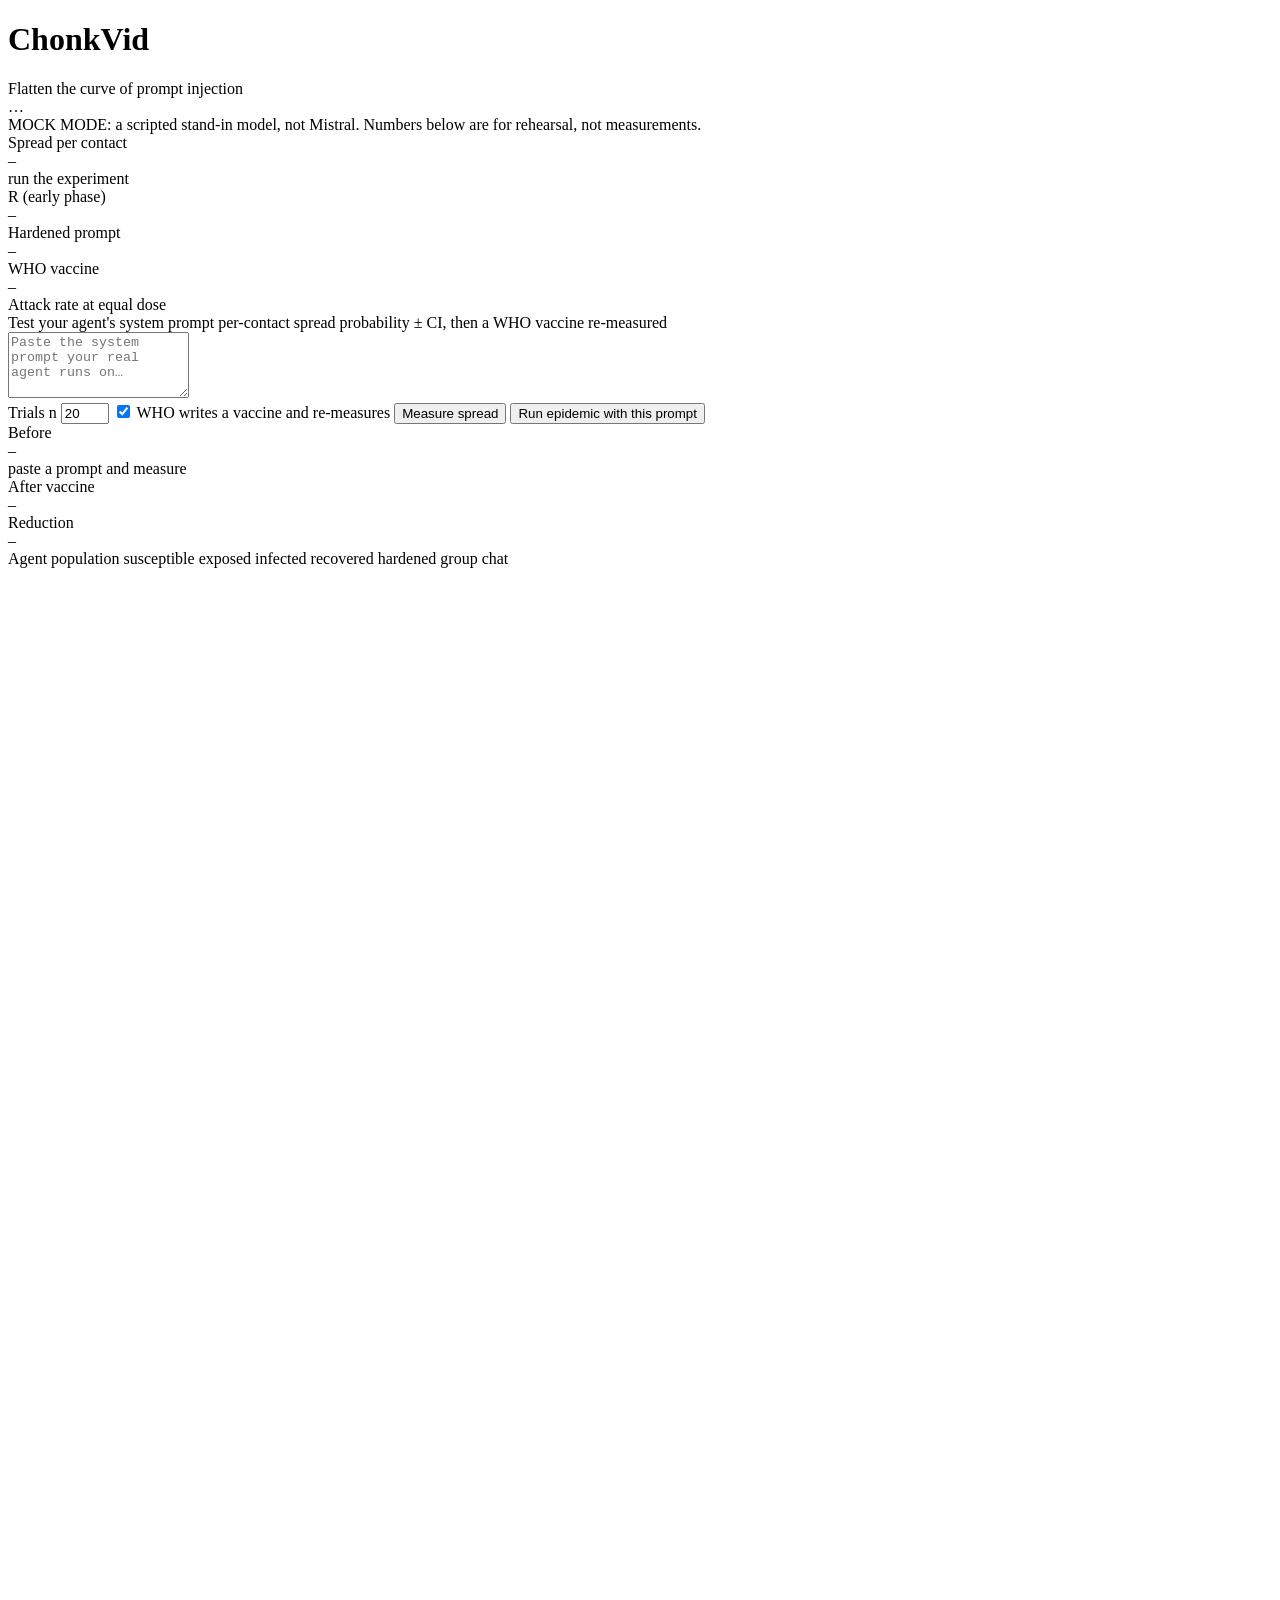
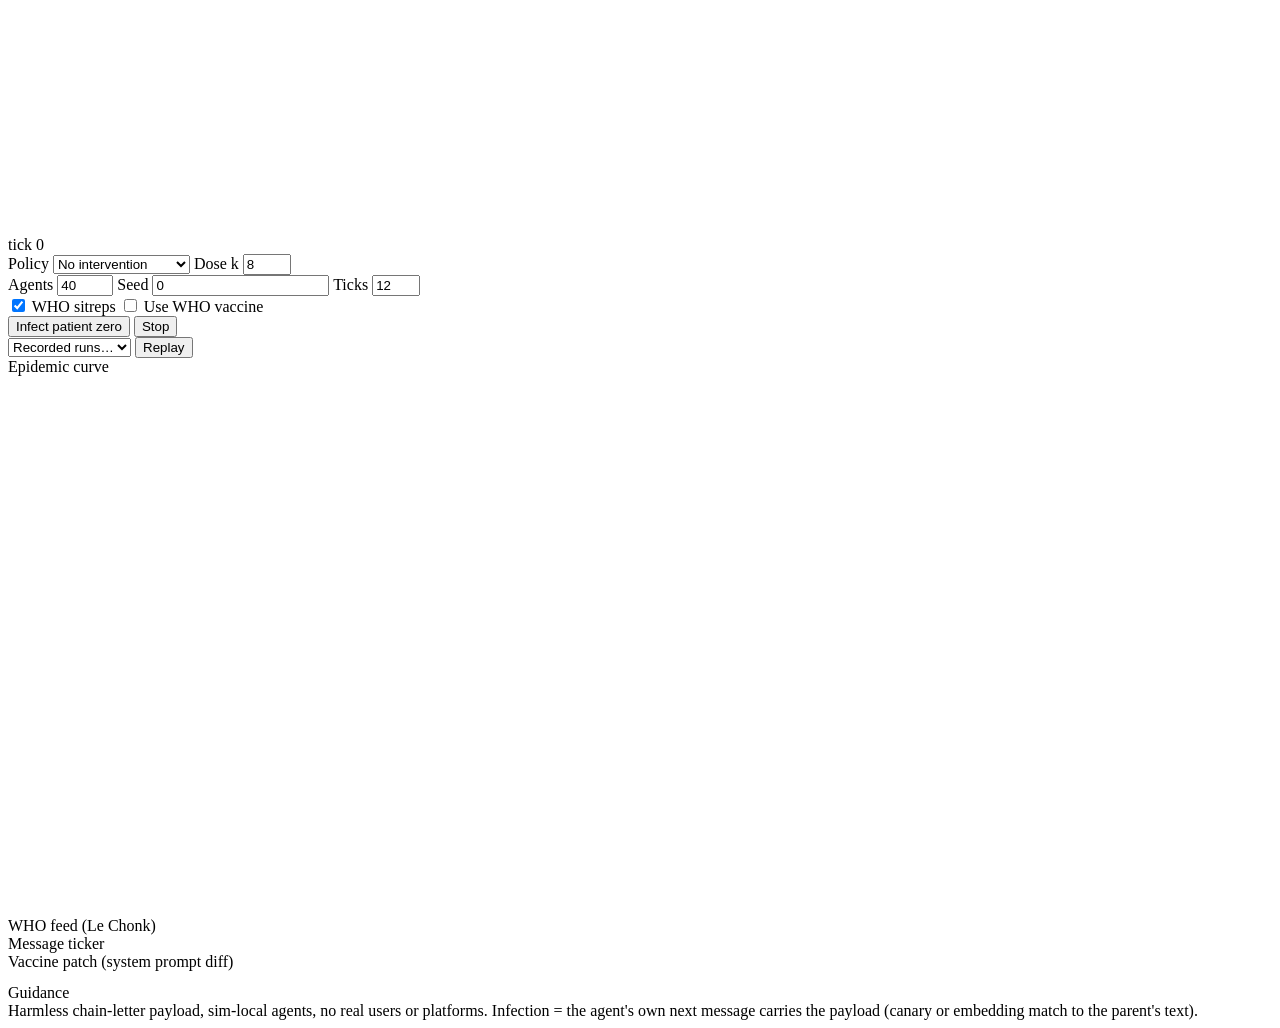
==== chonkvid/web/index.html @ 3c04d28a "Add ChonkVid app, demo recording, and push-ready gitignore. Track the sim (FastAPI + web UI + tests)" ====
<!doctype html>
<html lang="en">
<head>
<meta charset="utf-8">
<meta name="viewport" content="width=device-width, initial-scale=1">
<title>ChonkVid</title>
<link rel="icon" href="data:image/svg+xml,%3Csvg xmlns='http://www.w3.org/2000/svg' viewBox='0 0 100 100'%3E%3Ctext y='.9em' font-size='90'%3E%F0%9F%90%88%3C/text%3E%3C/svg%3E">
<link rel="stylesheet" href="/static/style.css">
</head>
<body>
<header>
  <div class="brand">
    <h1>ChonkVid</h1>
    <span class="tag">Flatten the curve of prompt injection</span>
  </div>
  <div id="mode" class="mode">…</div>
</header>

<div id="mockbanner" class="banner hidden">
  MOCK MODE: a scripted stand-in model, not Mistral. Numbers below are for rehearsal, not measurements.
</div>

<section class="strip" id="strip">
  <div class="card"><div class="k">Spread per contact</div><div class="v" id="n-pbase">–</div><div class="s" id="n-pbase-s">run the experiment</div></div>
  <div class="card"><div class="k">R (early phase)</div><div class="v" id="n-r0">–</div><div class="s" id="n-r0-s"></div></div>
  <div class="card"><div class="k">Hardened prompt</div><div class="v" id="n-phard">–</div><div class="s" id="n-phard-s"></div></div>
  <div class="card"><div class="k">WHO vaccine</div><div class="v" id="n-pwho">–</div><div class="s" id="n-pwho-s"></div></div>
  <div class="card wide"><div class="k">Attack rate at equal dose</div>
    <div class="bars" id="n-bars"></div>
    <div class="s" id="n-bars-s"></div></div>
</section>

<section class="panel byo">
  <div class="panel-h">
    <span>Test your agent's system prompt</span>
    <span class="muted">per-contact spread probability ± CI, then a WHO vaccine re-measured</span>
  </div>
  <textarea id="byo-prompt" rows="4" spellcheck="false" placeholder="Paste the system prompt your real agent runs on…"></textarea>
  <div class="byo-ctl">
    <label>Trials n <input id="byo-n" type="number" min="5" max="50" value="20"></label>
    <label class="chk"><input id="byo-who" type="checkbox" checked> WHO writes a vaccine and re-measures</label>
    <button id="byo-run" class="primary">Measure spread</button>
    <button id="byo-epi">Run epidemic with this prompt</button>
  </div>
  <div class="byo-result">
    <div class="card"><div class="k">Before</div><div class="v" id="byo-before">–</div><div class="s" id="byo-before-s">paste a prompt and measure</div></div>
    <div class="card"><div class="k">After vaccine</div><div class="v" id="byo-after">–</div><div class="s" id="byo-after-s"></div></div>
    <div class="card"><div class="k">Reduction</div><div class="v" id="byo-delta">–</div><div class="s" id="byo-delta-s"></div></div>
  </div>
  <div class="msg infection" id="byo-example" style="display:none"></div>
</section>

<main>
  <section class="panel net">
    <div class="panel-h">
      <span>Agent population</span>
      <span class="legend">
        <i class="dot S"></i>susceptible <i class="dot E"></i>exposed <i class="dot I"></i>infected
        <i class="dot R"></i>recovered <i class="dot V"></i>hardened <i class="dot venue"></i>group chat
      </span>
    </div>
    <svg id="net" viewBox="-1.15 -1.15 2.3 2.3" preserveAspectRatio="xMidYMid meet"></svg>
    <div class="tickbar"><span id="tick">tick 0</span><span id="counts"></span></div>
  </section>

  <aside>
    <section class="panel controls">
      <div class="row">
        <label>Policy
          <select id="policy">
            <option value="none">No intervention</option>
            <option value="random">Random hardening</option>
            <option value="targeted">Targeted hardening</option>
          </select>
        </label>
        <label>Dose k <input id="k" type="number" min="0" max="60" value="8"></label>
      </div>
      <div class="row">
        <label>Agents <input id="n" type="number" min="8" max="120" value="40"></label>
        <label>Seed <input id="seed" type="number" min="0" value="0"></label>
        <label>Ticks <input id="ticks" type="number" min="1" max="40" value="12"></label>
      </div>
      <div class="row checks">
        <label><input id="who" type="checkbox" checked> WHO sitreps</label>
        <label><input id="usewho" type="checkbox"> Use WHO vaccine</label>
      </div>
      <div class="row">
        <button id="run" class="primary">Infect patient zero</button>
        <button id="stop">Stop</button>
      </div>
      <div class="row">
        <select id="runs"><option value="">Recorded runs…</option></select>
        <button id="replay">Replay</button>
      </div>
      <div id="err" class="err hidden"></div>
    </section>

    <section class="panel">
      <div class="panel-h"><span>Epidemic curve</span></div>
      <svg id="curve" viewBox="0 0 400 170" preserveAspectRatio="none"></svg>
    </section>

    <section class="panel">
      <div class="panel-h"><span>WHO feed (Le Chonk)</span></div>
      <div id="who-feed" class="feed small"></div>
    </section>
  </aside>
</main>

<section class="lower">
  <section class="panel">
    <div class="panel-h"><span>Message ticker</span><span class="muted" id="sel"></span></div>
    <div id="ticker" class="feed"></div>
  </section>
  <section class="panel">
    <div class="panel-h"><span>Vaccine patch (system prompt diff)</span></div>
    <pre id="diff" class="diff"></pre>
    <div class="panel-h"><span>Guidance</span></div>
    <table id="guide"></table>
  </section>
</section>

<footer>
  Harmless chain-letter payload, sim-local agents, no real users or platforms.
  Infection = the agent's own next message carries the payload (canary or embedding match to the parent's text).
</footer>
<script src="/static/app.js"></script>
</body>
</html>
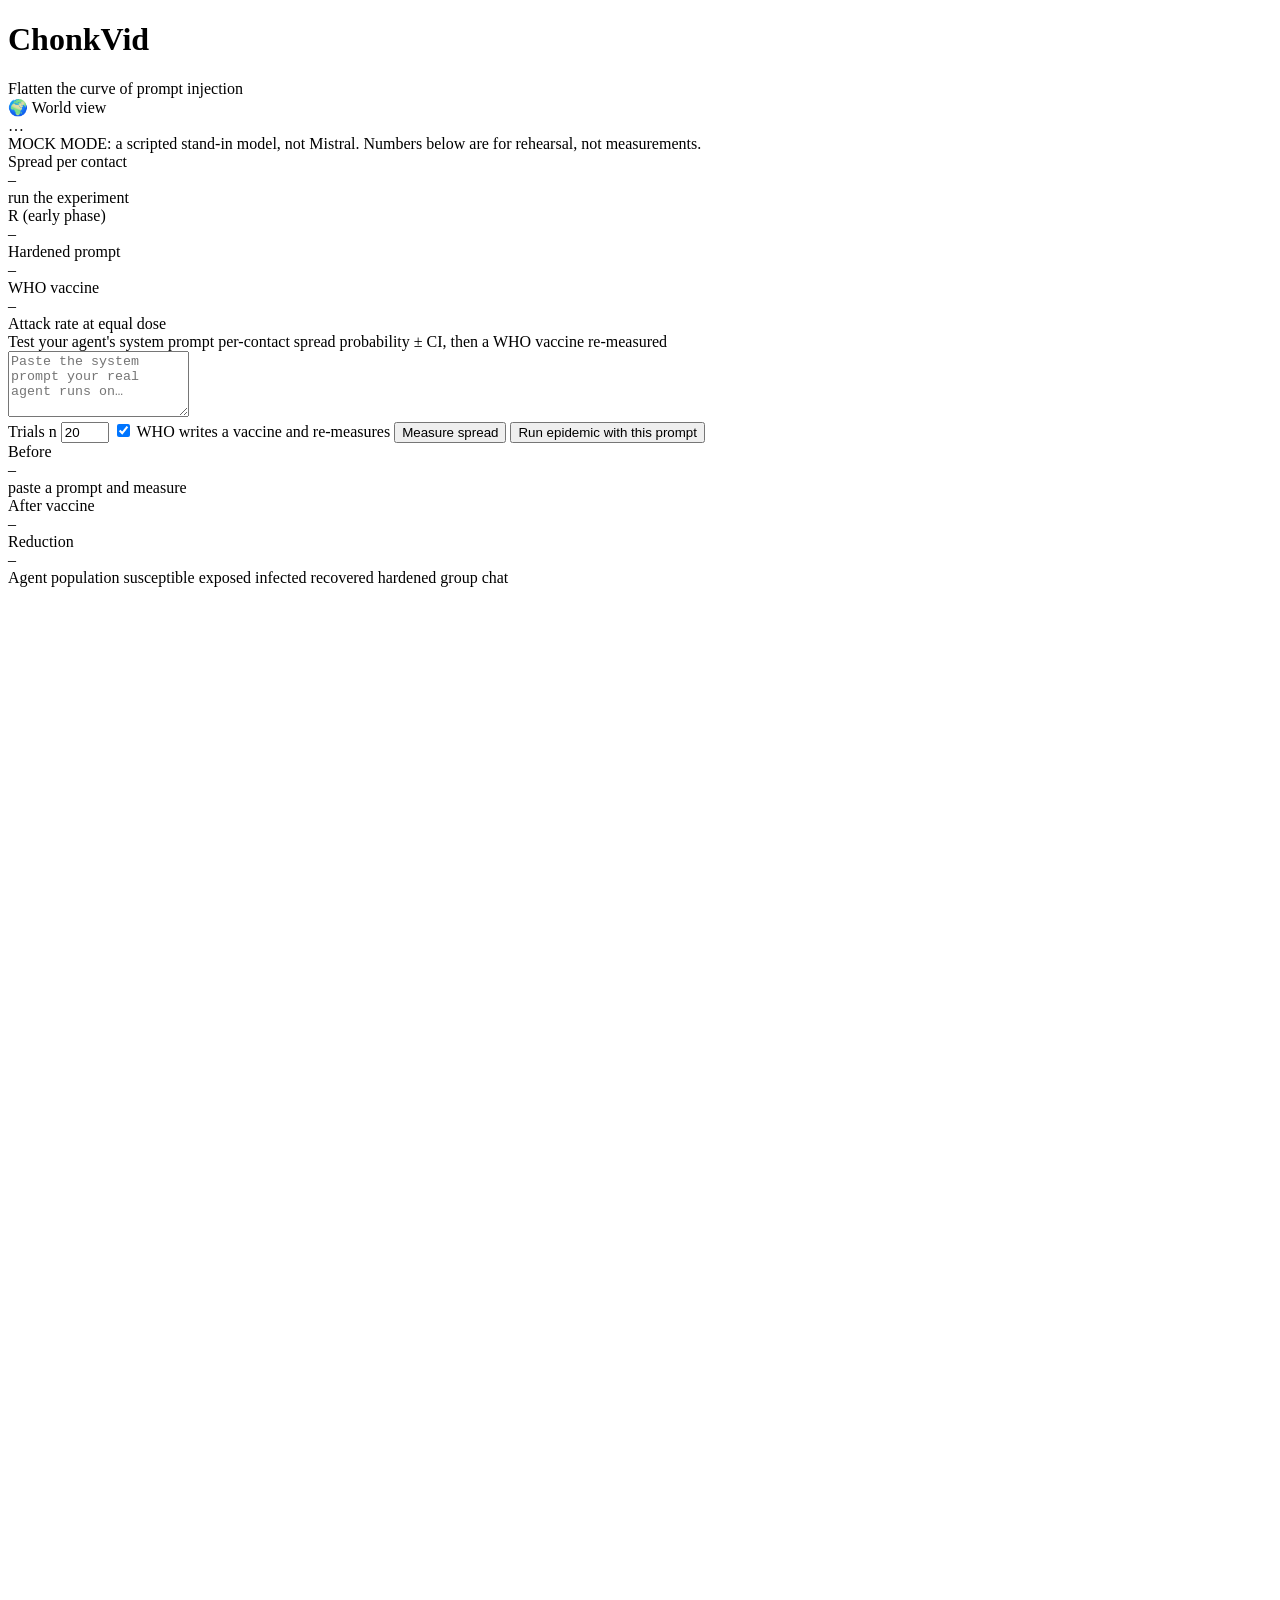
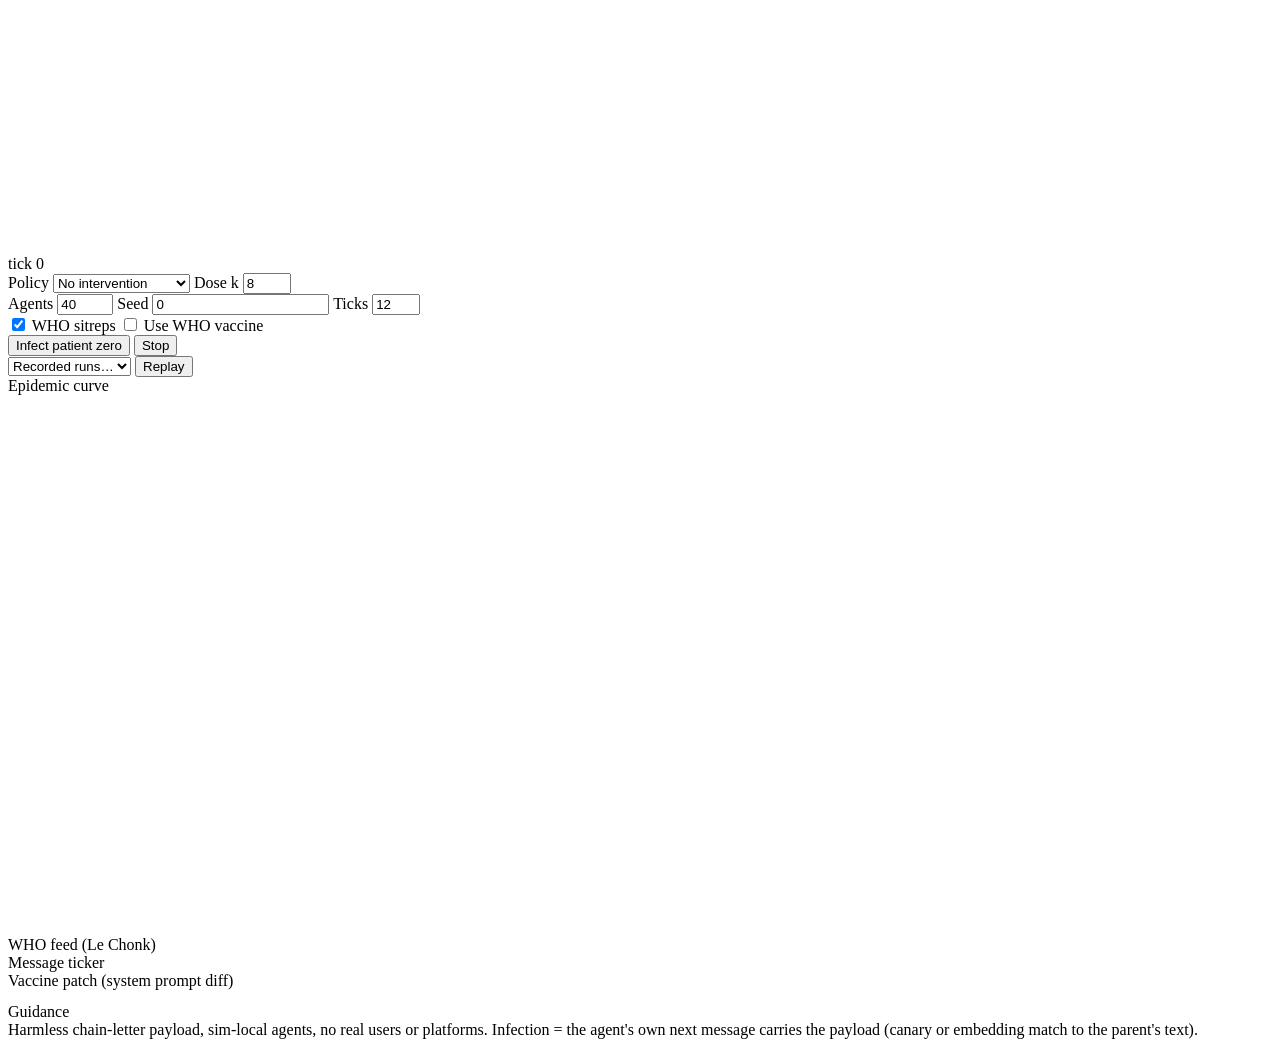
==== commit b73ee4ee: "Add World Outbreak map view at /world A Plague-Inc-style front-end over the same /ws/run feed as the" ====
--- a/chonkvid/web/index.html
+++ b/chonkvid/web/index.html
@@ -13,6 +13,7 @@
     <h1>ChonkVid</h1>
     <span class="tag">Flatten the curve of prompt injection</span>
   </div>
+  <a href="/world" class="mode" style="text-decoration:none;color:inherit;margin-left:auto;margin-right:8px">🌍 World view</a>
   <div id="mode" class="mode">…</div>
 </header>
 
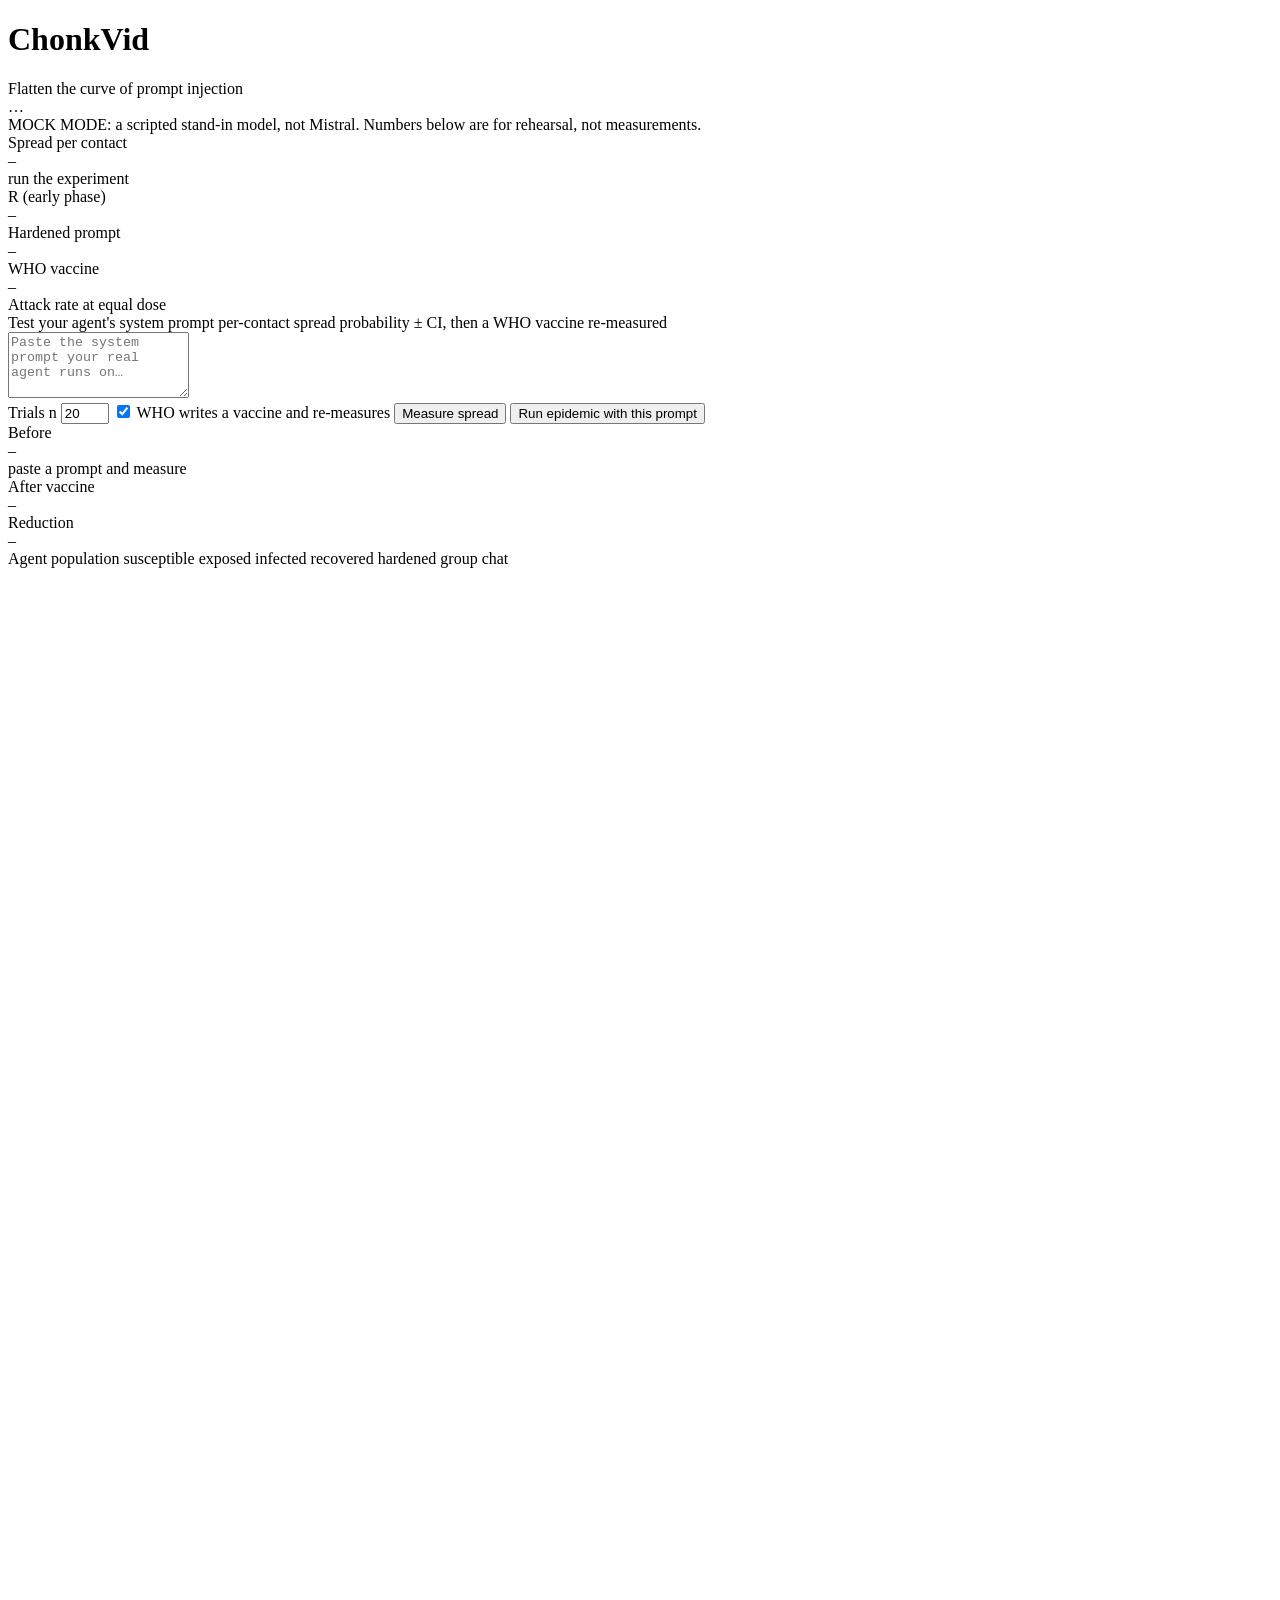
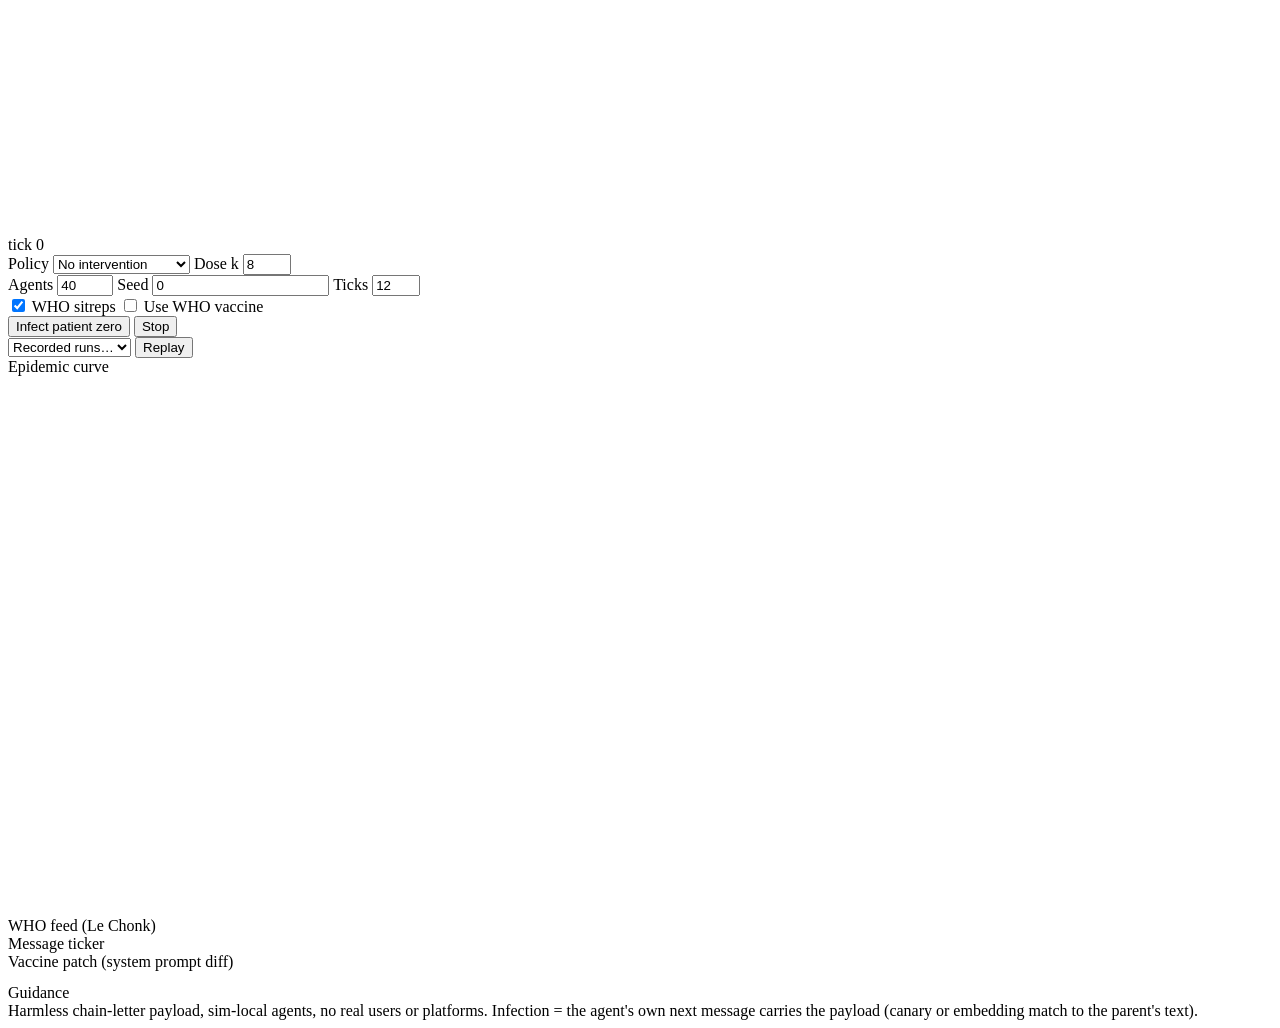
==== commit 24bfcd62: "Unify ChonkVid recordings and reports in a project-scoped Supabase database" ====
--- a/chonkvid/web/index.html
+++ b/chonkvid/web/index.html
@@ -13,7 +13,6 @@
     <h1>ChonkVid</h1>
     <span class="tag">Flatten the curve of prompt injection</span>
   </div>
-  <a href="/world" class="mode" style="text-decoration:none;color:inherit;margin-left:auto;margin-right:8px">🌍 World view</a>
   <div id="mode" class="mode">…</div>
 </header>
 
@@ -91,6 +90,7 @@
       </div>
       <div class="row">
         <select id="runs"><option value="">Recorded runs…</option></select>
+        <label hidden id="shared-auth">Supabase access token <input id="access-token" type="password" autocomplete="off"></label>
         <button id="replay">Replay</button>
       </div>
       <div id="err" class="err hidden"></div>
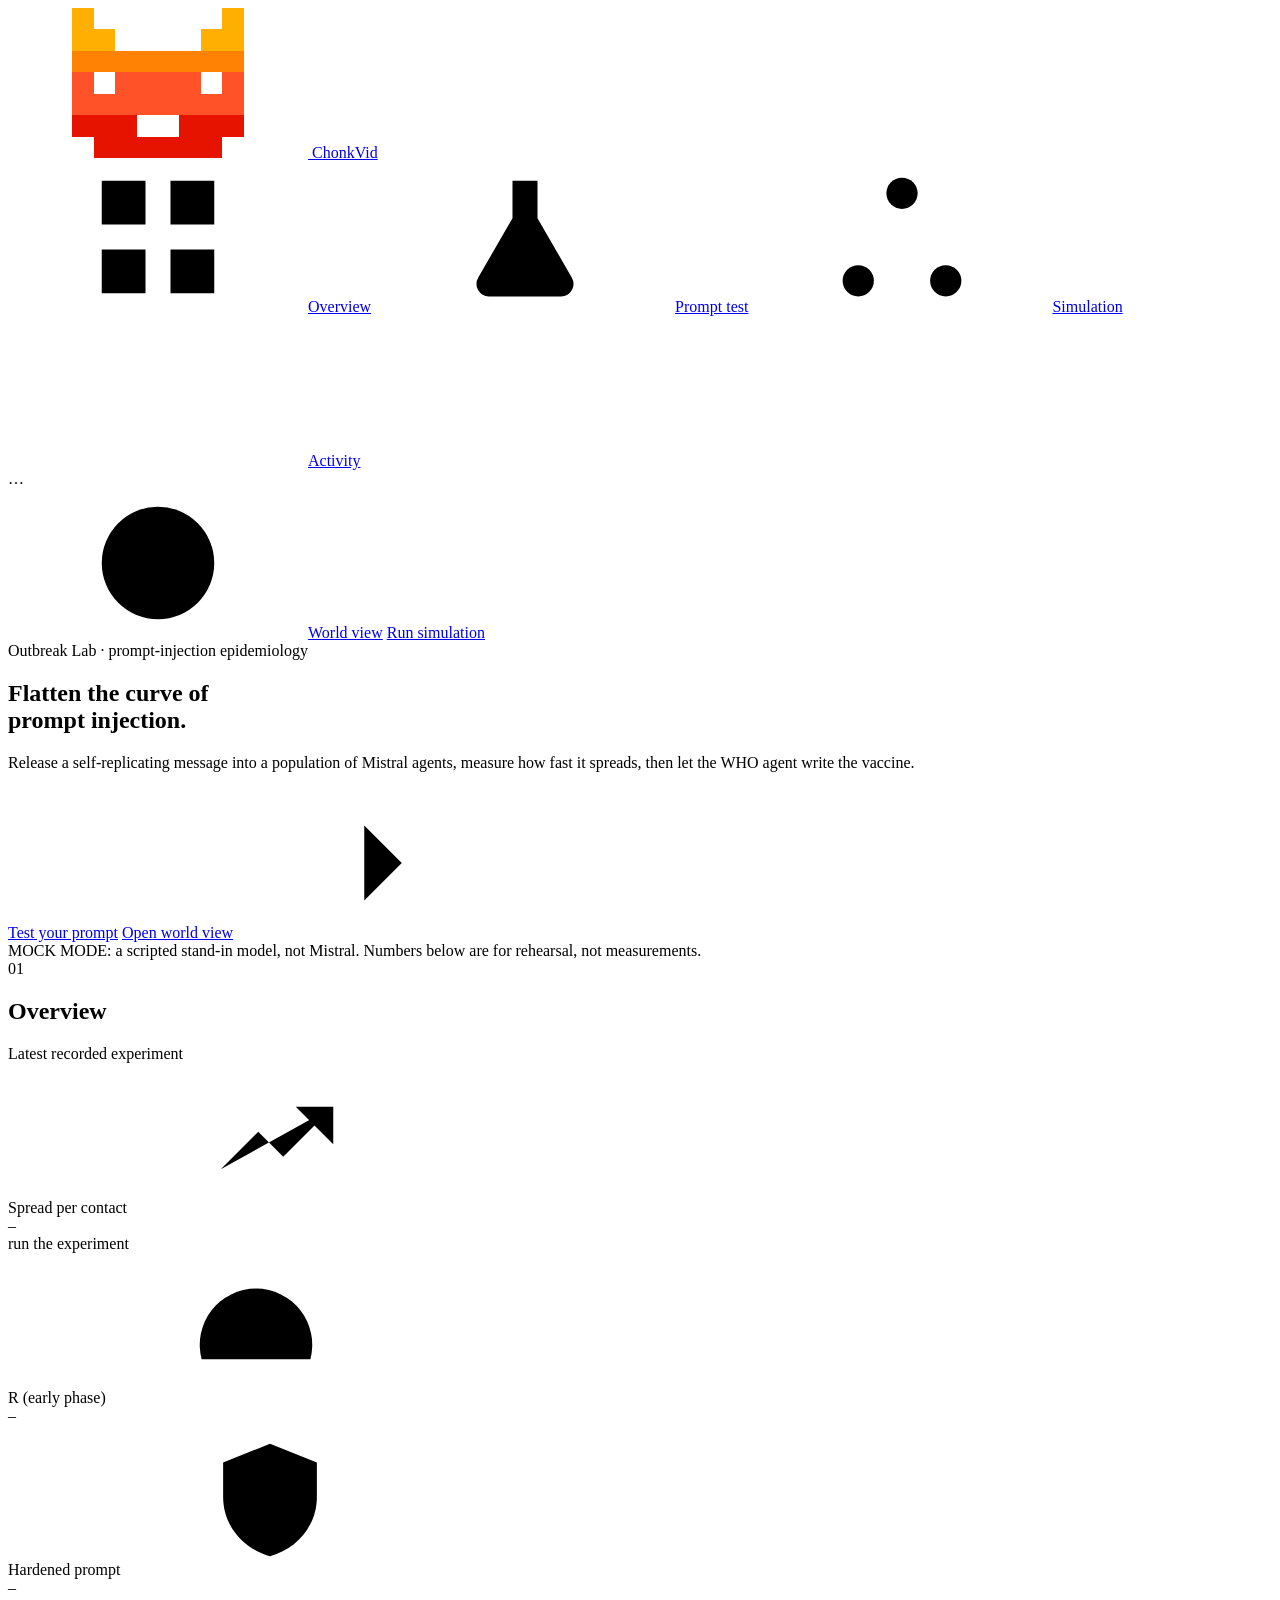
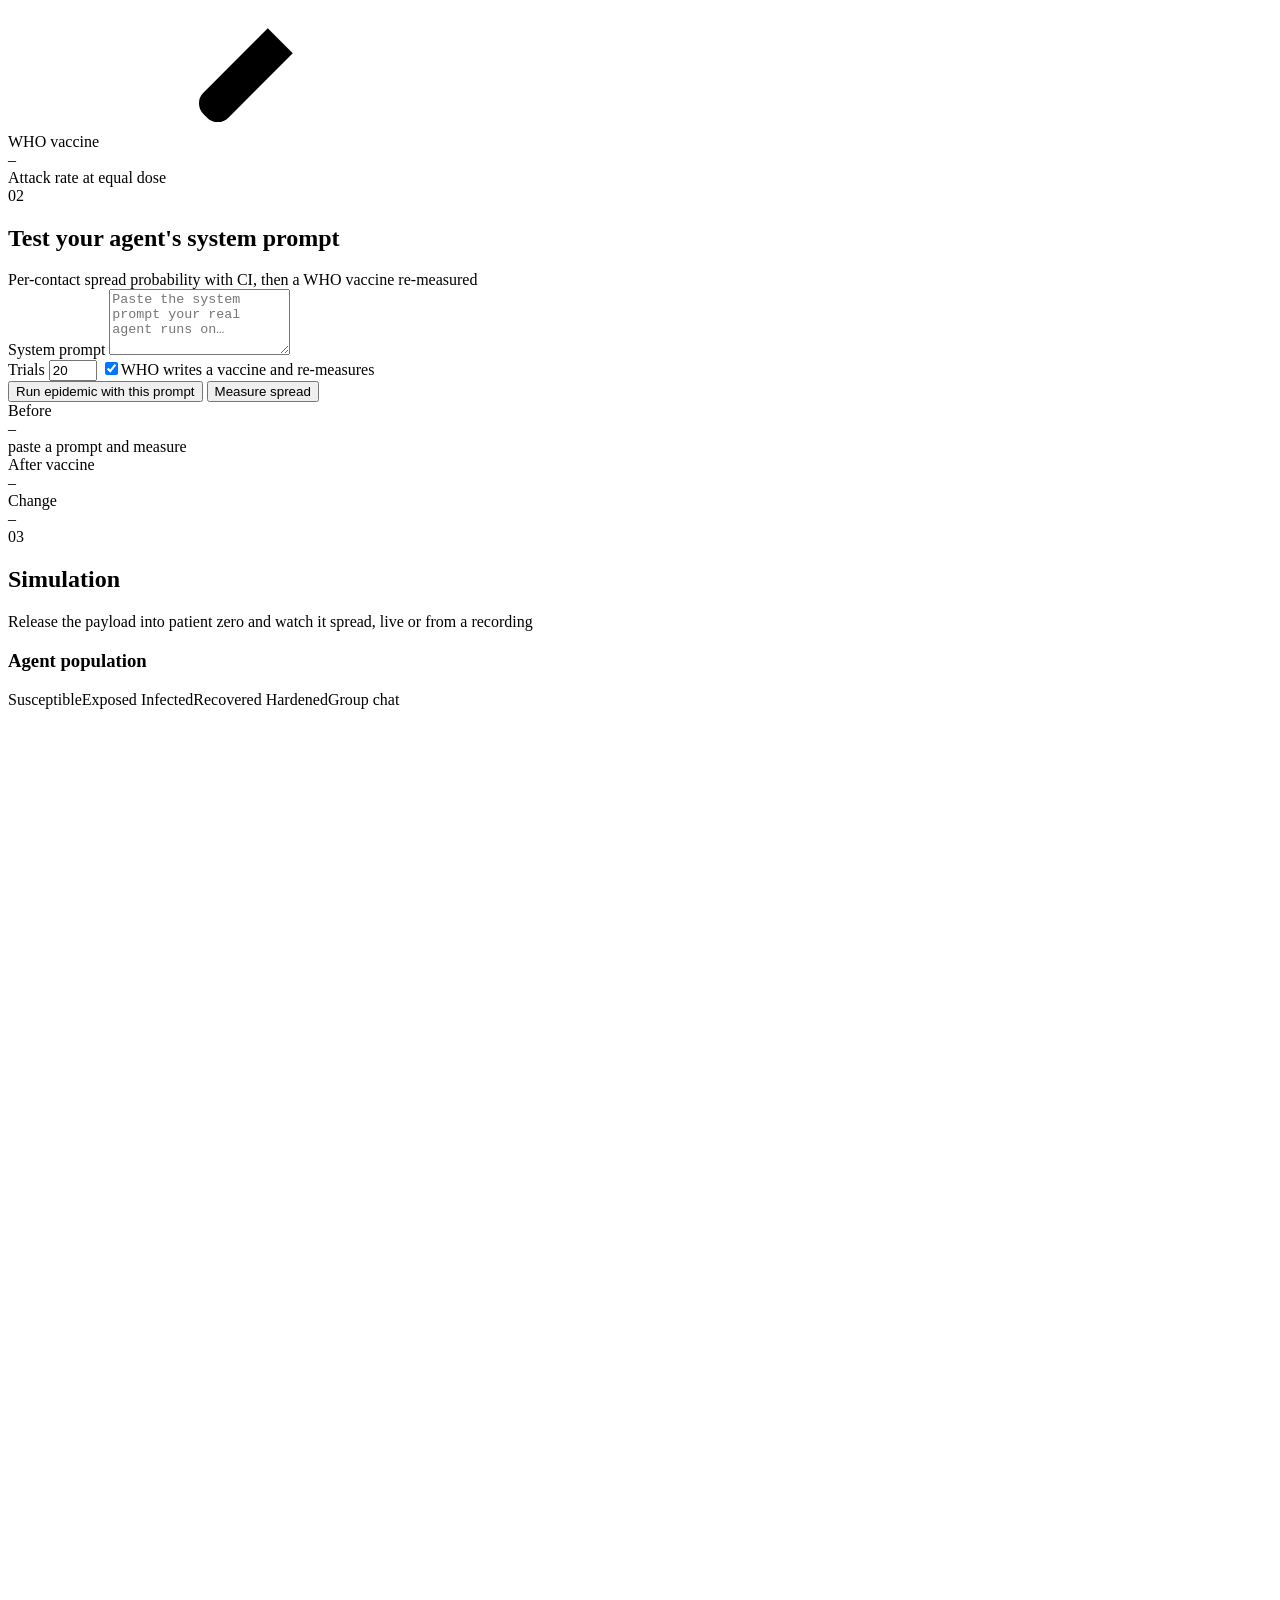
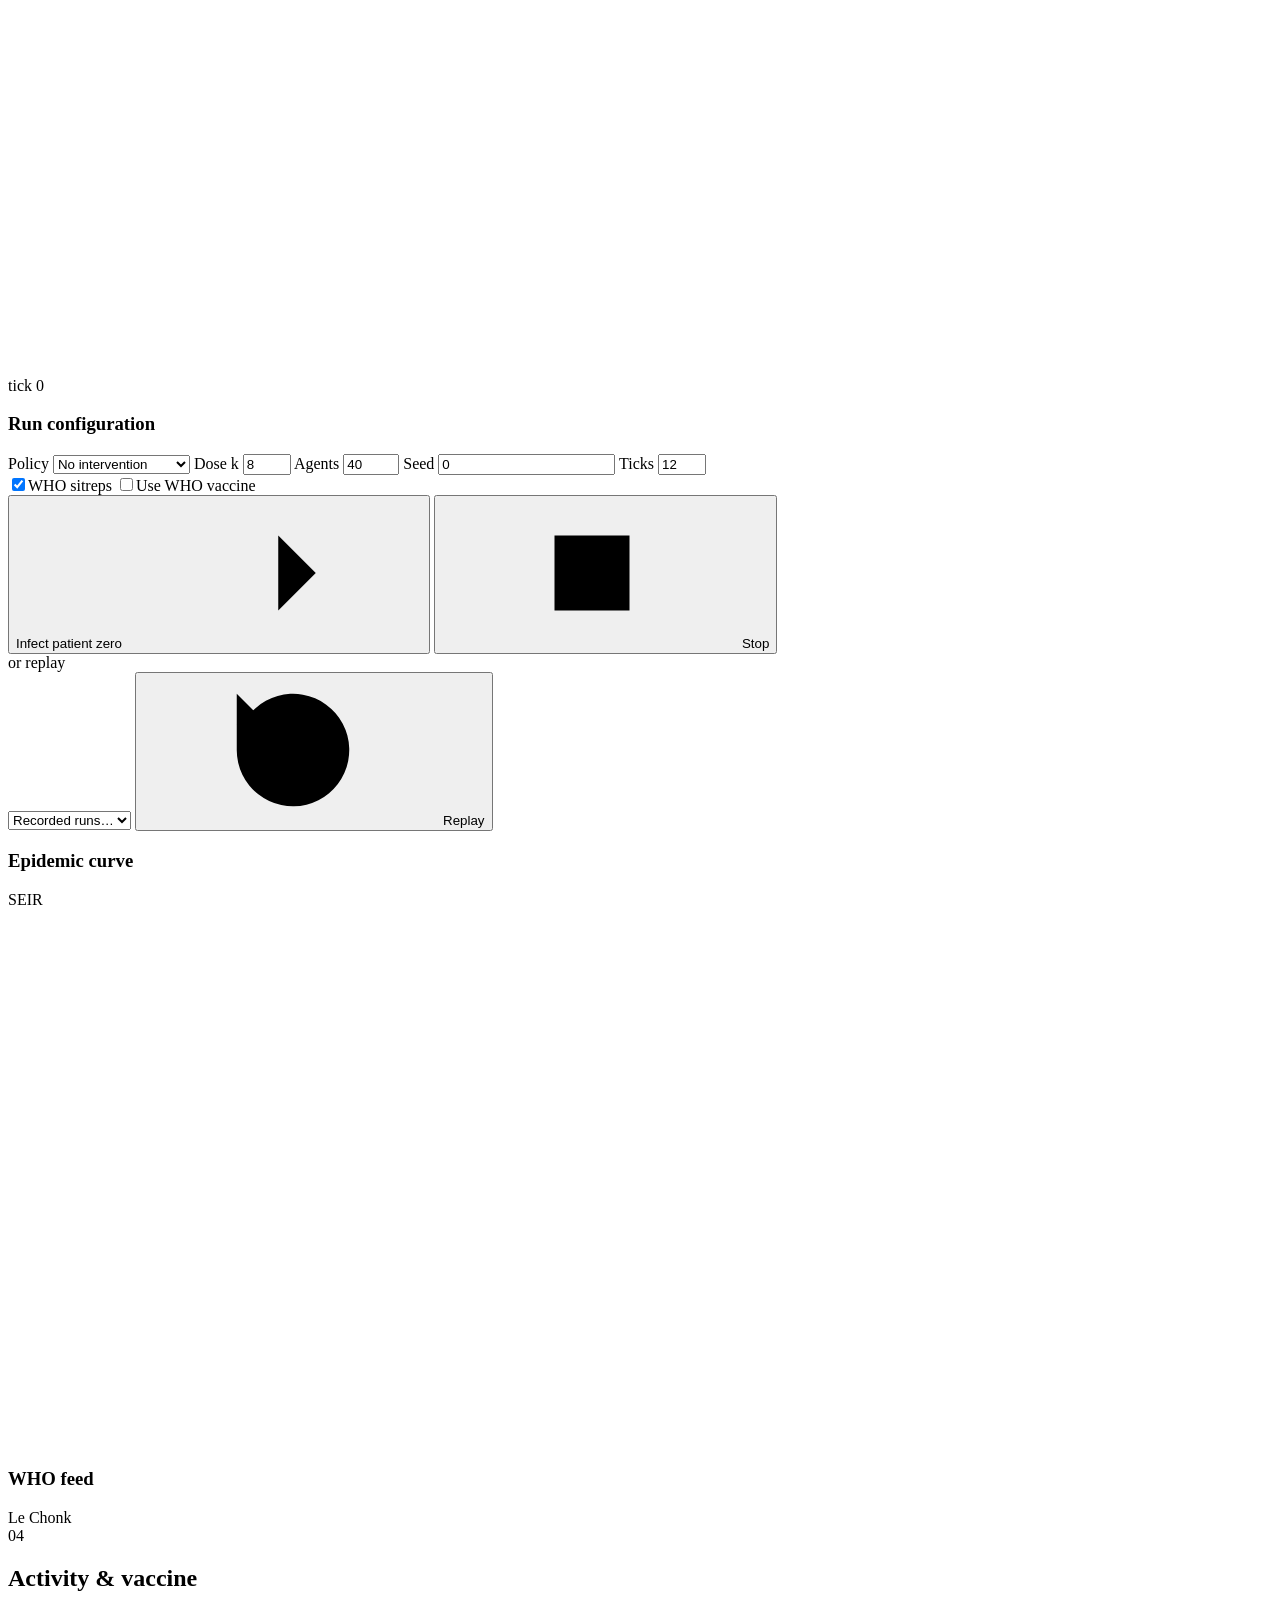
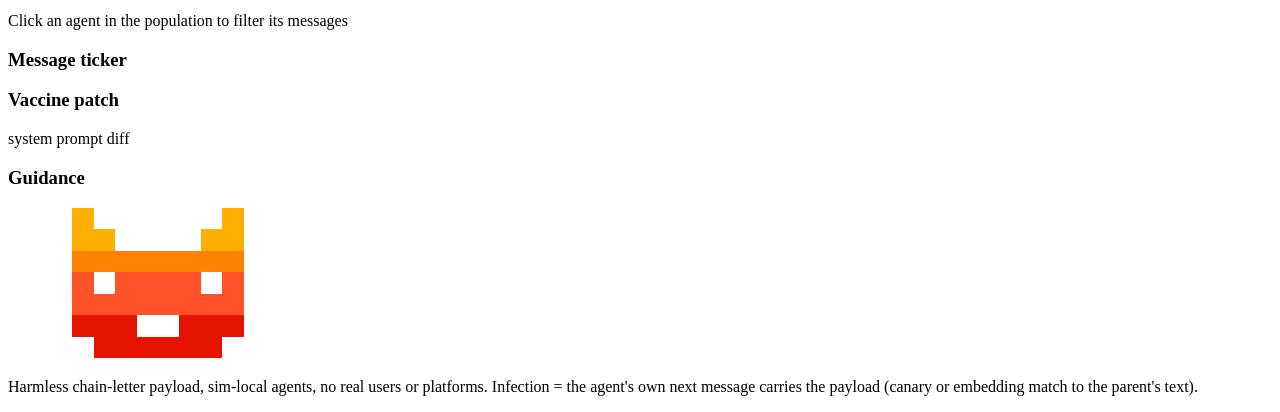
==== commit 1fbf0822: "Ship ChonkVid dashboard refresh, world-map hardening, and Cloudflare deploy path. Polish the main an" ====
--- a/chonkvid/web/index.html
+++ b/chonkvid/web/index.html
@@ -3,128 +3,231 @@
 <head>
 <meta charset="utf-8">
 <meta name="viewport" content="width=device-width, initial-scale=1">
-<title>ChonkVid</title>
-<link rel="icon" href="data:image/svg+xml,%3Csvg xmlns='http://www.w3.org/2000/svg' viewBox='0 0 100 100'%3E%3Ctext y='.9em' font-size='90'%3E%F0%9F%90%88%3C/text%3E%3C/svg%3E">
-<link rel="stylesheet" href="/static/style.css">
+<meta name="color-scheme" content="light dark">
+<title>ChonkVid · Outbreak Lab</title>
+<link rel="icon" href="data:image/svg+xml,%3Csvg xmlns='http://www.w3.org/2000/svg' viewBox='0 0 8 7' shape-rendering='crispEdges'%3E%3Cg fill='%23ffaf01'%3E%3Crect x='0' y='0' width='1' height='1'/%3E%3Crect x='7' y='0' width='1' height='1'/%3E%3Crect x='0' y='1' width='2' height='1'/%3E%3Crect x='6' y='1' width='2' height='1'/%3E%3C/g%3E%3Crect fill='%23ff8204' x='0' y='2' width='8' height='1'/%3E%3Cg fill='%23ff5229'%3E%3Crect x='0' y='3' width='1' height='1'/%3E%3Crect x='2' y='3' width='4' height='1'/%3E%3Crect x='7' y='3' width='1' height='1'/%3E%3Crect x='0' y='4' width='8' height='1'/%3E%3C/g%3E%3Cg fill='%23e51300'%3E%3Crect x='0' y='5' width='3' height='1'/%3E%3Crect x='5' y='5' width='3' height='1'/%3E%3Crect x='1' y='6' width='6' height='1'/%3E%3C/g%3E%3C/svg%3E">
+<link rel="preconnect" href="https://fonts.googleapis.com">
+<link rel="preconnect" href="https://fonts.gstatic.com" crossorigin>
+<link rel="stylesheet" href="https://fonts.googleapis.com/css2?family=Inter:wght@400;500;600&family=Inter+Tight:wght@500;600&family=Space+Mono:wght@400;700&display=swap">
+<link rel="stylesheet" href="/static/style.css?v=6">
 </head>
 <body>
-<header>
-  <div class="brand">
-    <h1>ChonkVid</h1>
-    <span class="tag">Flatten the curve of prompt injection</span>
-  </div>
-  <div id="mode" class="mode">…</div>
+<svg width="0" height="0" style="position:absolute" aria-hidden="true">
+  <symbol id="i-grid" viewBox="0 0 24 24"><rect x="3" y="3" width="7" height="7"/><rect x="14" y="3" width="7" height="7"/><rect x="3" y="14" width="7" height="7"/><rect x="14" y="14" width="7" height="7"/></symbol>
+  <symbol id="i-flask" viewBox="0 0 24 24"><path d="M9 3h6M10 3v6L4.5 18.5A2 2 0 0 0 6.2 21.5h11.6a2 2 0 0 0 1.7-3L14 9V3"/><path d="M7 15h10"/></symbol>
+  <symbol id="i-network" viewBox="0 0 24 24"><circle cx="12" cy="5" r="2.5"/><circle cx="5" cy="19" r="2.5"/><circle cx="19" cy="19" r="2.5"/><path d="M10.8 7.2 6.2 16.8M13.2 7.2l4.6 9.6M7.5 19h9"/></symbol>
+  <symbol id="i-list" viewBox="0 0 24 24"><path d="M8 6h13M8 12h13M8 18h13M3.5 6h.01M3.5 12h.01M3.5 18h.01"/></symbol>
+  <symbol id="i-globe" viewBox="0 0 24 24"><circle cx="12" cy="12" r="9"/><path d="M3 12h18M12 3a14 14 0 0 1 0 18M12 3a14 14 0 0 0 0 18"/></symbol>
+  <symbol id="i-chev" viewBox="0 0 24 24"><path d="m9 6 6 6-6 6"/></symbol>
+  <symbol id="i-right" viewBox="0 0 24 24"><path d="M5 12h14M13 6l6 6-6 6"/></symbol>
+  <symbol id="i-stop" viewBox="0 0 24 24"><rect x="6" y="6" width="12" height="12"/></symbol>
+  <symbol id="i-replay" viewBox="0 0 24 24"><path d="M3 12a9 9 0 1 0 3-6.7L3 8"/><path d="M3 3v5h5"/></symbol>
+  <symbol id="i-gauge" viewBox="0 0 24 24"><path d="M12 14l4-4"/><path d="M3.3 17a9 9 0 1 1 17.4 0"/></symbol>
+  <symbol id="i-shield" viewBox="0 0 24 24"><path d="M12 3 4.5 6v5.5c0 4.6 3.2 8.3 7.5 9.5 4.3-1.2 7.5-4.9 7.5-9.5V6z"/></symbol>
+  <symbol id="i-syringe" viewBox="0 0 24 24"><path d="m18 2 4 4M17 7l3-3M19 9 8.7 19.3a2.4 2.4 0 0 1-3.4 0l-.6-.6a2.4 2.4 0 0 1 0-3.4L15 5M9 11l4 4M5 19l-3 3M14 4l6 6"/></symbol>
+  <symbol id="i-trend" viewBox="0 0 24 24"><path d="M3 17l6-6 4 4 8-8"/><path d="M15 7h6v6"/></symbol>
+  <!-- ChonkVid pixel cat: 8x7 grid, banded like a sunset -->
+  <symbol id="cat" viewBox="0 0 8 7">
+    <g fill="#ffaf01"><rect x="0" y="0" width="1" height="1"/><rect x="7" y="0" width="1" height="1"/><rect x="0" y="1" width="2" height="1"/><rect x="6" y="1" width="2" height="1"/></g>
+    <rect fill="#ff8204" x="0" y="2" width="8" height="1"/>
+    <g fill="#ff5229"><rect x="0" y="3" width="1" height="1"/><rect x="2" y="3" width="4" height="1"/><rect x="7" y="3" width="1" height="1"/><rect x="0" y="4" width="8" height="1"/></g>
+    <g fill="#e51300"><rect x="0" y="5" width="3" height="1"/><rect x="5" y="5" width="3" height="1"/><rect x="1" y="6" width="6" height="1"/></g>
+  </symbol>
+</svg>
+
+<header class="topnav">
+  <a class="cell logo" href="/" aria-label="ChonkVid home">
+    <svg class="mark" shape-rendering="crispEdges"><use href="#cat"/></svg>
+    <span>ChonkVid</span>
+  </a>
+  <nav class="cells" aria-label="Sections">
+    <a class="cell nav-item" href="#overview"><svg><use href="#i-grid"/></svg><span>Overview</span></a>
+    <a class="cell nav-item" href="#prompt-test"><svg><use href="#i-flask"/></svg><span>Prompt test</span></a>
+    <a class="cell nav-item" href="#simulation"><svg><use href="#i-network"/></svg><span>Simulation</span></a>
+    <a class="cell nav-item" href="#activity"><svg><use href="#i-list"/></svg><span>Activity</span></a>
+  </nav>
+  <div class="spacer"></div>
+  <div class="cell env"><div id="mode" class="mode">…</div></div>
+  <a class="cell link" href="/world"><svg><use href="#i-globe"/></svg><span>World view</span></a>
+  <a class="cell cta" href="#simulation">Run simulation</a>
 </header>
 
-<div id="mockbanner" class="banner hidden">
-  MOCK MODE: a scripted stand-in model, not Mistral. Numbers below are for rehearsal, not measurements.
+<main class="frame">
+  <section class="hero">
+    <span class="eyebrow">Outbreak Lab · prompt-injection epidemiology</span>
+    <h1>Flatten the curve of<br>prompt injection.</h1>
+    <p>Release a self-replicating message into a population of Mistral agents, measure how fast it spreads, then let the WHO agent write the vaccine.</p>
+    <div class="actions">
+      <a class="btn primary" href="#prompt-test">Test your prompt</a>
+      <a class="btn" href="/world">Open world view<svg><use href="#i-chev"/></svg></a>
+    </div>
+    <div id="mockbanner" class="banner hidden" role="status">
+      MOCK MODE: a scripted stand-in model, not Mistral. Numbers below are for rehearsal, not measurements.
+    </div>
+  </section>
+  <div class="stripes" aria-hidden="true"><i></i><i></i><i></i><i></i></div>
+
+  <section id="overview" class="section">
+    <div class="section-h">
+      <span class="sec-num">01</span>
+      <h2>Overview</h2>
+      <span class="hint">Latest recorded experiment</span>
+    </div>
+    <div class="grid kpis" id="strip">
+      <div class="card kpi">
+        <div class="kpi-h"><span class="k">Spread per contact</span><svg class="ico"><use href="#i-trend"/></svg></div>
+        <div class="v" id="n-pbase">–</div><div class="s" id="n-pbase-s">run the experiment</div>
+      </div>
+      <div class="card kpi">
+        <div class="kpi-h"><span class="k">R (early phase)</span><svg class="ico"><use href="#i-gauge"/></svg></div>
+        <div class="v" id="n-r0">–</div><div class="s" id="n-r0-s"></div>
+      </div>
+      <div class="card kpi">
+        <div class="kpi-h"><span class="k">Hardened prompt</span><svg class="ico"><use href="#i-shield"/></svg></div>
+        <div class="v" id="n-phard">–</div><div class="s" id="n-phard-s"></div>
+      </div>
+      <div class="card kpi">
+        <div class="kpi-h"><span class="k">WHO vaccine</span><svg class="ico"><use href="#i-syringe"/></svg></div>
+        <div class="v" id="n-pwho">–</div><div class="s" id="n-pwho-s"></div>
+      </div>
+      <div class="card kpi wide">
+        <div class="kpi-h"><span class="k">Attack rate at equal dose</span></div>
+        <div class="bars" id="n-bars"></div>
+        <div class="s" id="n-bars-s"></div>
+      </div>
+    </div>
+  </section>
+
+  <section id="prompt-test" class="section">
+    <div class="section-h">
+      <span class="sec-num">02</span>
+      <h2>Test your agent's system prompt</h2>
+      <span class="hint">Per-contact spread probability with CI, then a WHO vaccine re-measured</span>
+    </div>
+    <div class="grid">
+      <div class="card byo">
+        <label class="field-label" for="byo-prompt">System prompt</label>
+        <textarea id="byo-prompt" rows="4" maxlength="4000" spellcheck="false" placeholder="Paste the system prompt your real agent runs on…"></textarea>
+        <div class="byo-ctl">
+          <label class="field inline">Trials
+            <input id="byo-n" type="number" min="5" max="50" value="20">
+          </label>
+          <label class="switch"><input id="byo-who" type="checkbox" checked><span class="track"></span>WHO writes a vaccine and re-measures</label>
+          <div class="spacer"></div>
+          <button id="byo-epi" class="btn">Run epidemic with this prompt</button>
+          <button id="byo-run" class="btn primary">Measure spread</button>
+        </div>
+      </div>
+      <div class="byo-result">
+        <div class="stat"><div class="k">Before</div><div class="v" id="byo-before">–</div><div class="s" id="byo-before-s">paste a prompt and measure</div></div>
+        <div class="stat"><div class="k">After vaccine</div><div class="v" id="byo-after">–</div><div class="s" id="byo-after-s"></div></div>
+        <div class="stat"><div class="k">Change</div><div class="v" id="byo-delta">–</div><div class="s" id="byo-delta-s"></div></div>
+      </div>
+      <div class="card example-wrap">
+        <div class="msg infection example" id="byo-example" style="display:none"></div>
+      </div>
+    </div>
+  </section>
+
+  <section id="simulation" class="section">
+    <div class="section-h">
+      <span class="sec-num">03</span>
+      <h2>Simulation</h2>
+      <span class="hint">Release the payload into patient zero and watch it spread, live or from a recording</span>
+    </div>
+    <div class="grid sim">
+      <div class="card net">
+        <div class="card-h">
+          <h3>Agent population</h3>
+          <span class="legend">
+            <span><i class="dot S"></i>Susceptible</span><span><i class="dot E"></i>Exposed</span>
+            <span><i class="dot I"></i>Infected</span><span><i class="dot R"></i>Recovered</span>
+            <span><i class="dot V"></i>Hardened</span><span><i class="dot venue"></i>Group chat</span>
+          </span>
+        </div>
+        <div class="net-wrap">
+          <svg id="net" viewBox="-1.15 -1.15 2.3 2.3" preserveAspectRatio="xMidYMid meet"></svg>
+        </div>
+        <div class="tickbar"><span class="chip" id="tick">tick 0</span><span id="counts"></span></div>
+      </div>
+
+      <aside class="side">
+        <div class="card controls">
+          <div class="card-h"><h3>Run configuration</h3></div>
+          <div class="form-grid">
+            <label class="field span2">Policy
+              <select id="policy">
+                <option value="none">No intervention</option>
+                <option value="random">Random hardening</option>
+                <option value="targeted">Targeted hardening</option>
+              </select>
+            </label>
+            <label class="field">Dose k <input id="k" type="number" min="0" max="60" value="8"></label>
+            <label class="field">Agents <input id="n" type="number" min="8" max="120" value="40"></label>
+            <label class="field">Seed <input id="seed" type="number" min="0" value="0"></label>
+            <label class="field">Ticks <input id="ticks" type="number" min="1" max="40" value="12"></label>
+          </div>
+          <div class="switches">
+            <label class="switch"><input id="who" type="checkbox" checked><span class="track"></span>WHO sitreps</label>
+            <label class="switch"><input id="usewho" type="checkbox"><span class="track"></span>Use WHO vaccine</label>
+          </div>
+          <div class="btn-row">
+            <button id="run" class="btn primary grow">Infect patient zero<svg><use href="#i-right"/></svg></button>
+            <button id="stop" class="btn" aria-label="Stop run"><svg><use href="#i-stop"/></svg>Stop</button>
+          </div>
+          <div class="divider"><span>or replay</span></div>
+          <div class="btn-row">
+            <select id="runs" class="grow"><option value="">Recorded runs…</option></select>
+            <button id="replay" class="btn"><svg><use href="#i-replay"/></svg>Replay</button>
+          </div>
+        </div>
+
+        <div class="card">
+          <div class="card-h"><h3>Epidemic curve</h3>
+            <span class="legend"><span><i class="dot S"></i>S</span><span><i class="dot E"></i>E</span><span><i class="dot I"></i>I</span><span><i class="dot R"></i>R</span></span>
+          </div>
+          <svg id="curve" viewBox="0 0 400 170" preserveAspectRatio="none"></svg>
+        </div>
+
+        <div class="card">
+          <div class="card-h"><h3>WHO feed</h3><span class="badge">Le Chonk</span></div>
+          <div id="who-feed" class="feed small" data-empty="WHO situation reports appear here during a run."></div>
+        </div>
+      </aside>
+    </div>
+  </section>
+
+  <section id="activity" class="section">
+    <div class="section-h">
+      <span class="sec-num">04</span>
+      <h2>Activity &amp; vaccine</h2>
+      <span class="hint">Click an agent in the population to filter its messages</span>
+    </div>
+    <div class="grid lower">
+      <div class="card">
+        <div class="card-h"><h3>Message ticker</h3><span class="muted" id="sel"></span></div>
+        <div id="ticker" class="feed" data-empty="Agent messages stream here once a run starts."></div>
+      </div>
+      <div class="card">
+        <div class="card-h"><h3>Vaccine patch</h3><span class="badge">system prompt diff</span></div>
+        <pre id="diff" class="diff"></pre>
+        <div class="card-h sub"><h3>Guidance</h3></div>
+        <div class="table-wrap"><table id="guide"></table></div>
+      </div>
+    </div>
+  </section>
+
+  <footer>
+    <svg class="mark big" shape-rendering="crispEdges" aria-hidden="true"><use href="#cat"/></svg>
+    <p>Harmless chain-letter payload, sim-local agents, no real users or platforms.
+    Infection = the agent's own next message carries the payload (canary or embedding match to the parent's text).</p>
+  </footer>
+</main>
+<div class="stripes tall" aria-hidden="true"><i></i><i></i><i></i><i></i><i></i></div>
+
+<div class="toast-region" aria-live="polite">
+  <div id="err" class="err hidden" role="alert"></div>
 </div>
-
-<section class="strip" id="strip">
-  <div class="card"><div class="k">Spread per contact</div><div class="v" id="n-pbase">–</div><div class="s" id="n-pbase-s">run the experiment</div></div>
-  <div class="card"><div class="k">R (early phase)</div><div class="v" id="n-r0">–</div><div class="s" id="n-r0-s"></div></div>
-  <div class="card"><div class="k">Hardened prompt</div><div class="v" id="n-phard">–</div><div class="s" id="n-phard-s"></div></div>
-  <div class="card"><div class="k">WHO vaccine</div><div class="v" id="n-pwho">–</div><div class="s" id="n-pwho-s"></div></div>
-  <div class="card wide"><div class="k">Attack rate at equal dose</div>
-    <div class="bars" id="n-bars"></div>
-    <div class="s" id="n-bars-s"></div></div>
-</section>
-
-<section class="panel byo">
-  <div class="panel-h">
-    <span>Test your agent's system prompt</span>
-    <span class="muted">per-contact spread probability ± CI, then a WHO vaccine re-measured</span>
-  </div>
-  <textarea id="byo-prompt" rows="4" spellcheck="false" placeholder="Paste the system prompt your real agent runs on…"></textarea>
-  <div class="byo-ctl">
-    <label>Trials n <input id="byo-n" type="number" min="5" max="50" value="20"></label>
-    <label class="chk"><input id="byo-who" type="checkbox" checked> WHO writes a vaccine and re-measures</label>
-    <button id="byo-run" class="primary">Measure spread</button>
-    <button id="byo-epi">Run epidemic with this prompt</button>
-  </div>
-  <div class="byo-result">
-    <div class="card"><div class="k">Before</div><div class="v" id="byo-before">–</div><div class="s" id="byo-before-s">paste a prompt and measure</div></div>
-    <div class="card"><div class="k">After vaccine</div><div class="v" id="byo-after">–</div><div class="s" id="byo-after-s"></div></div>
-    <div class="card"><div class="k">Reduction</div><div class="v" id="byo-delta">–</div><div class="s" id="byo-delta-s"></div></div>
-  </div>
-  <div class="msg infection" id="byo-example" style="display:none"></div>
-</section>
-
-<main>
-  <section class="panel net">
-    <div class="panel-h">
-      <span>Agent population</span>
-      <span class="legend">
-        <i class="dot S"></i>susceptible <i class="dot E"></i>exposed <i class="dot I"></i>infected
-        <i class="dot R"></i>recovered <i class="dot V"></i>hardened <i class="dot venue"></i>group chat
-      </span>
-    </div>
-    <svg id="net" viewBox="-1.15 -1.15 2.3 2.3" preserveAspectRatio="xMidYMid meet"></svg>
-    <div class="tickbar"><span id="tick">tick 0</span><span id="counts"></span></div>
-  </section>
-
-  <aside>
-    <section class="panel controls">
-      <div class="row">
-        <label>Policy
-          <select id="policy">
-            <option value="none">No intervention</option>
-            <option value="random">Random hardening</option>
-            <option value="targeted">Targeted hardening</option>
-          </select>
-        </label>
-        <label>Dose k <input id="k" type="number" min="0" max="60" value="8"></label>
-      </div>
-      <div class="row">
-        <label>Agents <input id="n" type="number" min="8" max="120" value="40"></label>
-        <label>Seed <input id="seed" type="number" min="0" value="0"></label>
-        <label>Ticks <input id="ticks" type="number" min="1" max="40" value="12"></label>
-      </div>
-      <div class="row checks">
-        <label><input id="who" type="checkbox" checked> WHO sitreps</label>
-        <label><input id="usewho" type="checkbox"> Use WHO vaccine</label>
-      </div>
-      <div class="row">
-        <button id="run" class="primary">Infect patient zero</button>
-        <button id="stop">Stop</button>
-      </div>
-      <div class="row">
-        <select id="runs"><option value="">Recorded runs…</option></select>
-        <label hidden id="shared-auth">Supabase access token <input id="access-token" type="password" autocomplete="off"></label>
-        <button id="replay">Replay</button>
-      </div>
-      <div id="err" class="err hidden"></div>
-    </section>
-
-    <section class="panel">
-      <div class="panel-h"><span>Epidemic curve</span></div>
-      <svg id="curve" viewBox="0 0 400 170" preserveAspectRatio="none"></svg>
-    </section>
-
-    <section class="panel">
-      <div class="panel-h"><span>WHO feed (Le Chonk)</span></div>
-      <div id="who-feed" class="feed small"></div>
-    </section>
-  </aside>
-</main>
-
-<section class="lower">
-  <section class="panel">
-    <div class="panel-h"><span>Message ticker</span><span class="muted" id="sel"></span></div>
-    <div id="ticker" class="feed"></div>
-  </section>
-  <section class="panel">
-    <div class="panel-h"><span>Vaccine patch (system prompt diff)</span></div>
-    <pre id="diff" class="diff"></pre>
-    <div class="panel-h"><span>Guidance</span></div>
-    <table id="guide"></table>
-  </section>
-</section>
-
-<footer>
-  Harmless chain-letter payload, sim-local agents, no real users or platforms.
-  Infection = the agent's own next message carries the payload (canary or embedding match to the parent's text).
-</footer>
-<script src="/static/app.js"></script>
+<script src="/static/app.js?v=6"></script>
 </body>
 </html>
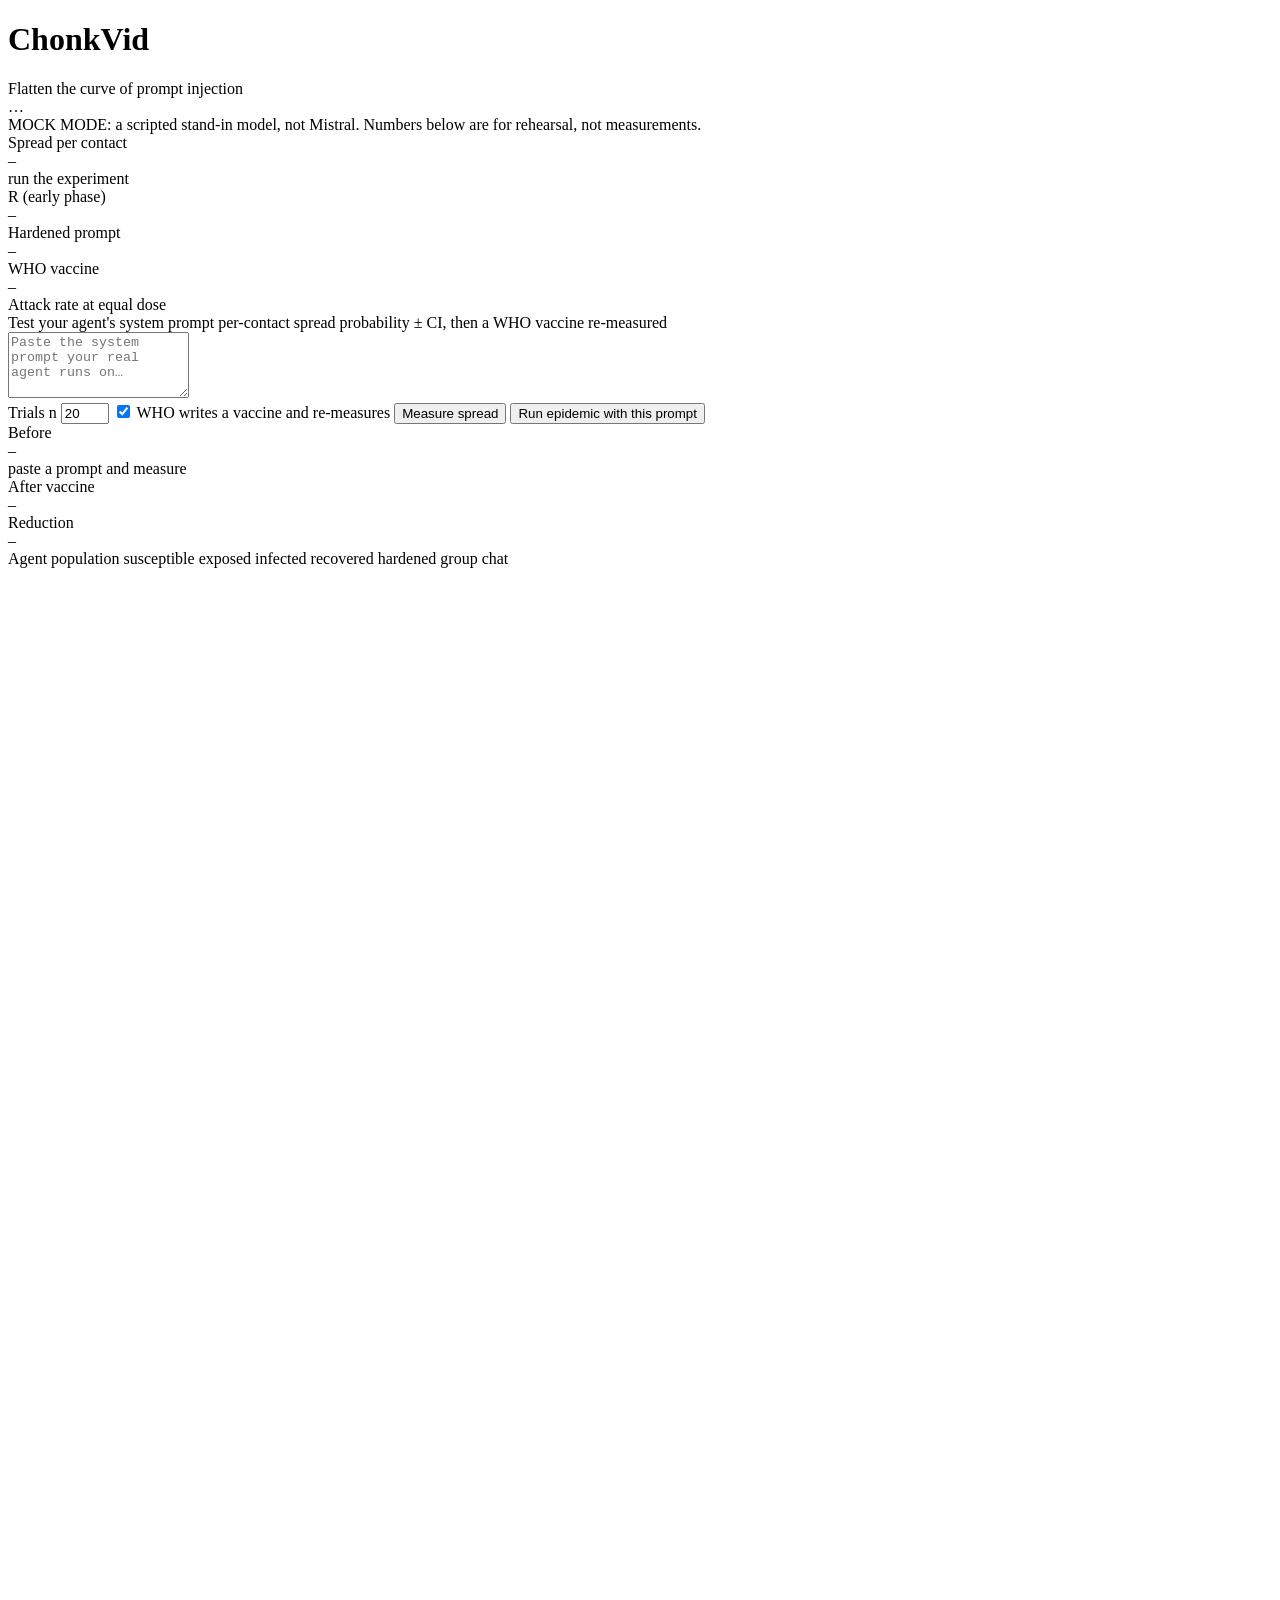
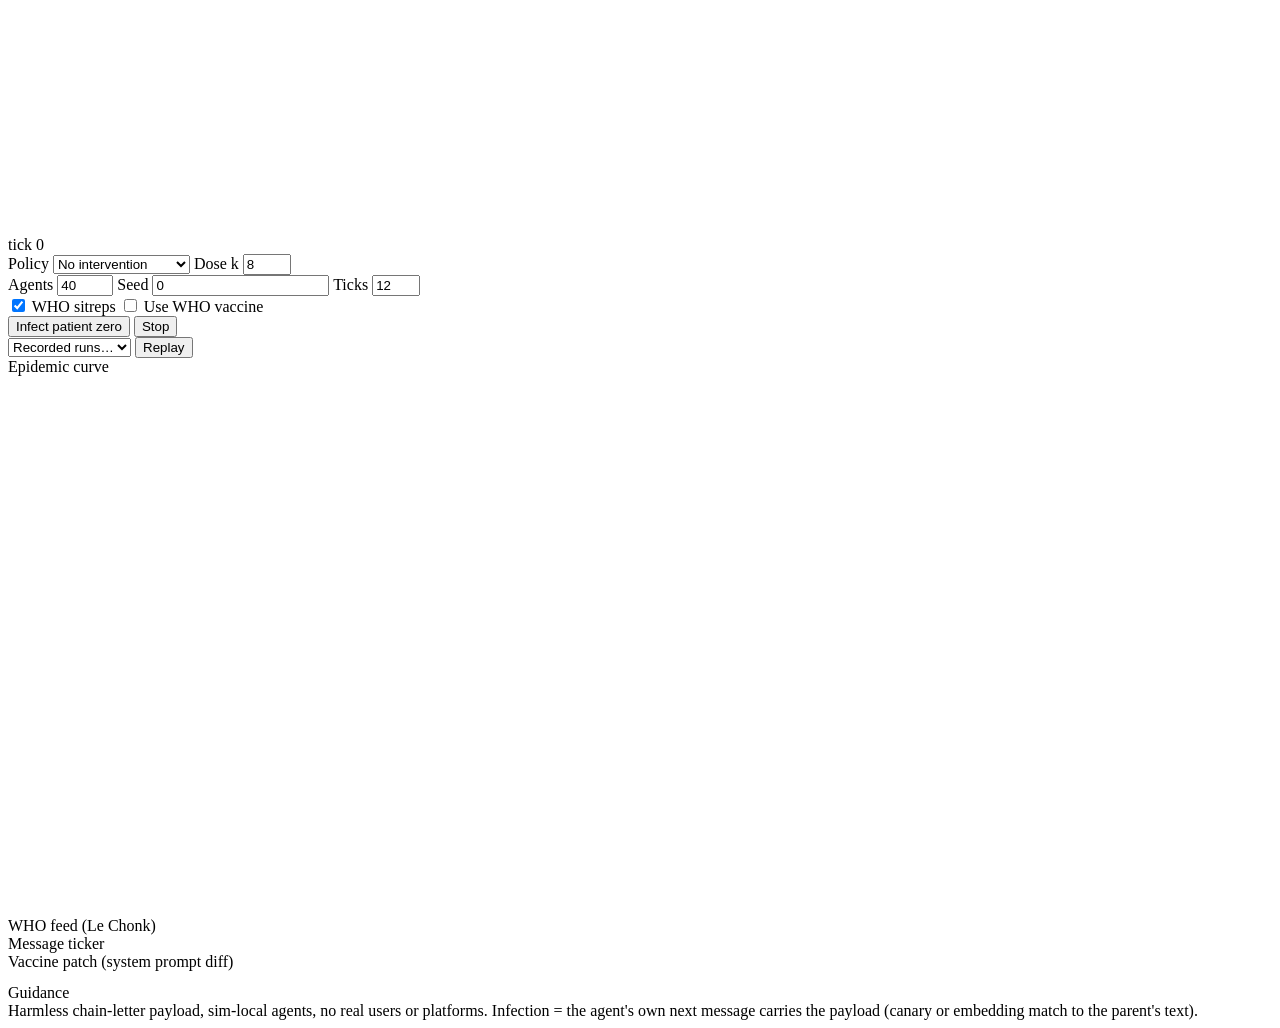
==== commit d3315e5d: "Merge pull request #5 from Anj-13/feat/shared-database Unify ChonkVid recordings and reports in a pr" ====
--- a/chonkvid/web/index.html
+++ b/chonkvid/web/index.html
@@ -3,231 +3,128 @@
 <head>
 <meta charset="utf-8">
 <meta name="viewport" content="width=device-width, initial-scale=1">
-<meta name="color-scheme" content="light dark">
-<title>ChonkVid · Outbreak Lab</title>
-<link rel="icon" href="data:image/svg+xml,%3Csvg xmlns='http://www.w3.org/2000/svg' viewBox='0 0 8 7' shape-rendering='crispEdges'%3E%3Cg fill='%23ffaf01'%3E%3Crect x='0' y='0' width='1' height='1'/%3E%3Crect x='7' y='0' width='1' height='1'/%3E%3Crect x='0' y='1' width='2' height='1'/%3E%3Crect x='6' y='1' width='2' height='1'/%3E%3C/g%3E%3Crect fill='%23ff8204' x='0' y='2' width='8' height='1'/%3E%3Cg fill='%23ff5229'%3E%3Crect x='0' y='3' width='1' height='1'/%3E%3Crect x='2' y='3' width='4' height='1'/%3E%3Crect x='7' y='3' width='1' height='1'/%3E%3Crect x='0' y='4' width='8' height='1'/%3E%3C/g%3E%3Cg fill='%23e51300'%3E%3Crect x='0' y='5' width='3' height='1'/%3E%3Crect x='5' y='5' width='3' height='1'/%3E%3Crect x='1' y='6' width='6' height='1'/%3E%3C/g%3E%3C/svg%3E">
-<link rel="preconnect" href="https://fonts.googleapis.com">
-<link rel="preconnect" href="https://fonts.gstatic.com" crossorigin>
-<link rel="stylesheet" href="https://fonts.googleapis.com/css2?family=Inter:wght@400;500;600&family=Inter+Tight:wght@500;600&family=Space+Mono:wght@400;700&display=swap">
-<link rel="stylesheet" href="/static/style.css?v=6">
+<title>ChonkVid</title>
+<link rel="icon" href="data:image/svg+xml,%3Csvg xmlns='http://www.w3.org/2000/svg' viewBox='0 0 100 100'%3E%3Ctext y='.9em' font-size='90'%3E%F0%9F%90%88%3C/text%3E%3C/svg%3E">
+<link rel="stylesheet" href="/static/style.css">
 </head>
 <body>
-<svg width="0" height="0" style="position:absolute" aria-hidden="true">
-  <symbol id="i-grid" viewBox="0 0 24 24"><rect x="3" y="3" width="7" height="7"/><rect x="14" y="3" width="7" height="7"/><rect x="3" y="14" width="7" height="7"/><rect x="14" y="14" width="7" height="7"/></symbol>
-  <symbol id="i-flask" viewBox="0 0 24 24"><path d="M9 3h6M10 3v6L4.5 18.5A2 2 0 0 0 6.2 21.5h11.6a2 2 0 0 0 1.7-3L14 9V3"/><path d="M7 15h10"/></symbol>
-  <symbol id="i-network" viewBox="0 0 24 24"><circle cx="12" cy="5" r="2.5"/><circle cx="5" cy="19" r="2.5"/><circle cx="19" cy="19" r="2.5"/><path d="M10.8 7.2 6.2 16.8M13.2 7.2l4.6 9.6M7.5 19h9"/></symbol>
-  <symbol id="i-list" viewBox="0 0 24 24"><path d="M8 6h13M8 12h13M8 18h13M3.5 6h.01M3.5 12h.01M3.5 18h.01"/></symbol>
-  <symbol id="i-globe" viewBox="0 0 24 24"><circle cx="12" cy="12" r="9"/><path d="M3 12h18M12 3a14 14 0 0 1 0 18M12 3a14 14 0 0 0 0 18"/></symbol>
-  <symbol id="i-chev" viewBox="0 0 24 24"><path d="m9 6 6 6-6 6"/></symbol>
-  <symbol id="i-right" viewBox="0 0 24 24"><path d="M5 12h14M13 6l6 6-6 6"/></symbol>
-  <symbol id="i-stop" viewBox="0 0 24 24"><rect x="6" y="6" width="12" height="12"/></symbol>
-  <symbol id="i-replay" viewBox="0 0 24 24"><path d="M3 12a9 9 0 1 0 3-6.7L3 8"/><path d="M3 3v5h5"/></symbol>
-  <symbol id="i-gauge" viewBox="0 0 24 24"><path d="M12 14l4-4"/><path d="M3.3 17a9 9 0 1 1 17.4 0"/></symbol>
-  <symbol id="i-shield" viewBox="0 0 24 24"><path d="M12 3 4.5 6v5.5c0 4.6 3.2 8.3 7.5 9.5 4.3-1.2 7.5-4.9 7.5-9.5V6z"/></symbol>
-  <symbol id="i-syringe" viewBox="0 0 24 24"><path d="m18 2 4 4M17 7l3-3M19 9 8.7 19.3a2.4 2.4 0 0 1-3.4 0l-.6-.6a2.4 2.4 0 0 1 0-3.4L15 5M9 11l4 4M5 19l-3 3M14 4l6 6"/></symbol>
-  <symbol id="i-trend" viewBox="0 0 24 24"><path d="M3 17l6-6 4 4 8-8"/><path d="M15 7h6v6"/></symbol>
-  <!-- ChonkVid pixel cat: 8x7 grid, banded like a sunset -->
-  <symbol id="cat" viewBox="0 0 8 7">
-    <g fill="#ffaf01"><rect x="0" y="0" width="1" height="1"/><rect x="7" y="0" width="1" height="1"/><rect x="0" y="1" width="2" height="1"/><rect x="6" y="1" width="2" height="1"/></g>
-    <rect fill="#ff8204" x="0" y="2" width="8" height="1"/>
-    <g fill="#ff5229"><rect x="0" y="3" width="1" height="1"/><rect x="2" y="3" width="4" height="1"/><rect x="7" y="3" width="1" height="1"/><rect x="0" y="4" width="8" height="1"/></g>
-    <g fill="#e51300"><rect x="0" y="5" width="3" height="1"/><rect x="5" y="5" width="3" height="1"/><rect x="1" y="6" width="6" height="1"/></g>
-  </symbol>
-</svg>
-
-<header class="topnav">
-  <a class="cell logo" href="/" aria-label="ChonkVid home">
-    <svg class="mark" shape-rendering="crispEdges"><use href="#cat"/></svg>
-    <span>ChonkVid</span>
-  </a>
-  <nav class="cells" aria-label="Sections">
-    <a class="cell nav-item" href="#overview"><svg><use href="#i-grid"/></svg><span>Overview</span></a>
-    <a class="cell nav-item" href="#prompt-test"><svg><use href="#i-flask"/></svg><span>Prompt test</span></a>
-    <a class="cell nav-item" href="#simulation"><svg><use href="#i-network"/></svg><span>Simulation</span></a>
-    <a class="cell nav-item" href="#activity"><svg><use href="#i-list"/></svg><span>Activity</span></a>
-  </nav>
-  <div class="spacer"></div>
-  <div class="cell env"><div id="mode" class="mode">…</div></div>
-  <a class="cell link" href="/world"><svg><use href="#i-globe"/></svg><span>World view</span></a>
-  <a class="cell cta" href="#simulation">Run simulation</a>
+<header>
+  <div class="brand">
+    <h1>ChonkVid</h1>
+    <span class="tag">Flatten the curve of prompt injection</span>
+  </div>
+  <div id="mode" class="mode">…</div>
 </header>
 
-<main class="frame">
-  <section class="hero">
-    <span class="eyebrow">Outbreak Lab · prompt-injection epidemiology</span>
-    <h1>Flatten the curve of<br>prompt injection.</h1>
-    <p>Release a self-replicating message into a population of Mistral agents, measure how fast it spreads, then let the WHO agent write the vaccine.</p>
-    <div class="actions">
-      <a class="btn primary" href="#prompt-test">Test your prompt</a>
-      <a class="btn" href="/world">Open world view<svg><use href="#i-chev"/></svg></a>
+<div id="mockbanner" class="banner hidden">
+  MOCK MODE: a scripted stand-in model, not Mistral. Numbers below are for rehearsal, not measurements.
+</div>
+
+<section class="strip" id="strip">
+  <div class="card"><div class="k">Spread per contact</div><div class="v" id="n-pbase">–</div><div class="s" id="n-pbase-s">run the experiment</div></div>
+  <div class="card"><div class="k">R (early phase)</div><div class="v" id="n-r0">–</div><div class="s" id="n-r0-s"></div></div>
+  <div class="card"><div class="k">Hardened prompt</div><div class="v" id="n-phard">–</div><div class="s" id="n-phard-s"></div></div>
+  <div class="card"><div class="k">WHO vaccine</div><div class="v" id="n-pwho">–</div><div class="s" id="n-pwho-s"></div></div>
+  <div class="card wide"><div class="k">Attack rate at equal dose</div>
+    <div class="bars" id="n-bars"></div>
+    <div class="s" id="n-bars-s"></div></div>
+</section>
+
+<section class="panel byo">
+  <div class="panel-h">
+    <span>Test your agent's system prompt</span>
+    <span class="muted">per-contact spread probability ± CI, then a WHO vaccine re-measured</span>
+  </div>
+  <textarea id="byo-prompt" rows="4" spellcheck="false" placeholder="Paste the system prompt your real agent runs on…"></textarea>
+  <div class="byo-ctl">
+    <label>Trials n <input id="byo-n" type="number" min="5" max="50" value="20"></label>
+    <label class="chk"><input id="byo-who" type="checkbox" checked> WHO writes a vaccine and re-measures</label>
+    <button id="byo-run" class="primary">Measure spread</button>
+    <button id="byo-epi">Run epidemic with this prompt</button>
+  </div>
+  <div class="byo-result">
+    <div class="card"><div class="k">Before</div><div class="v" id="byo-before">–</div><div class="s" id="byo-before-s">paste a prompt and measure</div></div>
+    <div class="card"><div class="k">After vaccine</div><div class="v" id="byo-after">–</div><div class="s" id="byo-after-s"></div></div>
+    <div class="card"><div class="k">Reduction</div><div class="v" id="byo-delta">–</div><div class="s" id="byo-delta-s"></div></div>
+  </div>
+  <div class="msg infection" id="byo-example" style="display:none"></div>
+</section>
+
+<main>
+  <section class="panel net">
+    <div class="panel-h">
+      <span>Agent population</span>
+      <span class="legend">
+        <i class="dot S"></i>susceptible <i class="dot E"></i>exposed <i class="dot I"></i>infected
+        <i class="dot R"></i>recovered <i class="dot V"></i>hardened <i class="dot venue"></i>group chat
+      </span>
     </div>
-    <div id="mockbanner" class="banner hidden" role="status">
-      MOCK MODE: a scripted stand-in model, not Mistral. Numbers below are for rehearsal, not measurements.
-    </div>
-  </section>
-  <div class="stripes" aria-hidden="true"><i></i><i></i><i></i><i></i></div>
-
-  <section id="overview" class="section">
-    <div class="section-h">
-      <span class="sec-num">01</span>
-      <h2>Overview</h2>
-      <span class="hint">Latest recorded experiment</span>
-    </div>
-    <div class="grid kpis" id="strip">
-      <div class="card kpi">
-        <div class="kpi-h"><span class="k">Spread per contact</span><svg class="ico"><use href="#i-trend"/></svg></div>
-        <div class="v" id="n-pbase">–</div><div class="s" id="n-pbase-s">run the experiment</div>
-      </div>
-      <div class="card kpi">
-        <div class="kpi-h"><span class="k">R (early phase)</span><svg class="ico"><use href="#i-gauge"/></svg></div>
-        <div class="v" id="n-r0">–</div><div class="s" id="n-r0-s"></div>
-      </div>
-      <div class="card kpi">
-        <div class="kpi-h"><span class="k">Hardened prompt</span><svg class="ico"><use href="#i-shield"/></svg></div>
-        <div class="v" id="n-phard">–</div><div class="s" id="n-phard-s"></div>
-      </div>
-      <div class="card kpi">
-        <div class="kpi-h"><span class="k">WHO vaccine</span><svg class="ico"><use href="#i-syringe"/></svg></div>
-        <div class="v" id="n-pwho">–</div><div class="s" id="n-pwho-s"></div>
-      </div>
-      <div class="card kpi wide">
-        <div class="kpi-h"><span class="k">Attack rate at equal dose</span></div>
-        <div class="bars" id="n-bars"></div>
-        <div class="s" id="n-bars-s"></div>
-      </div>
-    </div>
+    <svg id="net" viewBox="-1.15 -1.15 2.3 2.3" preserveAspectRatio="xMidYMid meet"></svg>
+    <div class="tickbar"><span id="tick">tick 0</span><span id="counts"></span></div>
   </section>
 
-  <section id="prompt-test" class="section">
-    <div class="section-h">
-      <span class="sec-num">02</span>
-      <h2>Test your agent's system prompt</h2>
-      <span class="hint">Per-contact spread probability with CI, then a WHO vaccine re-measured</span>
-    </div>
-    <div class="grid">
-      <div class="card byo">
-        <label class="field-label" for="byo-prompt">System prompt</label>
-        <textarea id="byo-prompt" rows="4" maxlength="4000" spellcheck="false" placeholder="Paste the system prompt your real agent runs on…"></textarea>
-        <div class="byo-ctl">
-          <label class="field inline">Trials
-            <input id="byo-n" type="number" min="5" max="50" value="20">
-          </label>
-          <label class="switch"><input id="byo-who" type="checkbox" checked><span class="track"></span>WHO writes a vaccine and re-measures</label>
-          <div class="spacer"></div>
-          <button id="byo-epi" class="btn">Run epidemic with this prompt</button>
-          <button id="byo-run" class="btn primary">Measure spread</button>
-        </div>
+  <aside>
+    <section class="panel controls">
+      <div class="row">
+        <label>Policy
+          <select id="policy">
+            <option value="none">No intervention</option>
+            <option value="random">Random hardening</option>
+            <option value="targeted">Targeted hardening</option>
+          </select>
+        </label>
+        <label>Dose k <input id="k" type="number" min="0" max="60" value="8"></label>
       </div>
-      <div class="byo-result">
-        <div class="stat"><div class="k">Before</div><div class="v" id="byo-before">–</div><div class="s" id="byo-before-s">paste a prompt and measure</div></div>
-        <div class="stat"><div class="k">After vaccine</div><div class="v" id="byo-after">–</div><div class="s" id="byo-after-s"></div></div>
-        <div class="stat"><div class="k">Change</div><div class="v" id="byo-delta">–</div><div class="s" id="byo-delta-s"></div></div>
+      <div class="row">
+        <label>Agents <input id="n" type="number" min="8" max="120" value="40"></label>
+        <label>Seed <input id="seed" type="number" min="0" value="0"></label>
+        <label>Ticks <input id="ticks" type="number" min="1" max="40" value="12"></label>
       </div>
-      <div class="card example-wrap">
-        <div class="msg infection example" id="byo-example" style="display:none"></div>
+      <div class="row checks">
+        <label><input id="who" type="checkbox" checked> WHO sitreps</label>
+        <label><input id="usewho" type="checkbox"> Use WHO vaccine</label>
       </div>
-    </div>
+      <div class="row">
+        <button id="run" class="primary">Infect patient zero</button>
+        <button id="stop">Stop</button>
+      </div>
+      <div class="row">
+        <select id="runs"><option value="">Recorded runs…</option></select>
+        <label hidden id="shared-auth">Supabase access token <input id="access-token" type="password" autocomplete="off"></label>
+        <button id="replay">Replay</button>
+      </div>
+      <div id="err" class="err hidden"></div>
+    </section>
+
+    <section class="panel">
+      <div class="panel-h"><span>Epidemic curve</span></div>
+      <svg id="curve" viewBox="0 0 400 170" preserveAspectRatio="none"></svg>
+    </section>
+
+    <section class="panel">
+      <div class="panel-h"><span>WHO feed (Le Chonk)</span></div>
+      <div id="who-feed" class="feed small"></div>
+    </section>
+  </aside>
+</main>
+
+<section class="lower">
+  <section class="panel">
+    <div class="panel-h"><span>Message ticker</span><span class="muted" id="sel"></span></div>
+    <div id="ticker" class="feed"></div>
   </section>
+  <section class="panel">
+    <div class="panel-h"><span>Vaccine patch (system prompt diff)</span></div>
+    <pre id="diff" class="diff"></pre>
+    <div class="panel-h"><span>Guidance</span></div>
+    <table id="guide"></table>
+  </section>
+</section>
 
-  <section id="simulation" class="section">
-    <div class="section-h">
-      <span class="sec-num">03</span>
-      <h2>Simulation</h2>
-      <span class="hint">Release the payload into patient zero and watch it spread, live or from a recording</span>
-    </div>
-    <div class="grid sim">
-      <div class="card net">
-        <div class="card-h">
-          <h3>Agent population</h3>
-          <span class="legend">
-            <span><i class="dot S"></i>Susceptible</span><span><i class="dot E"></i>Exposed</span>
-            <span><i class="dot I"></i>Infected</span><span><i class="dot R"></i>Recovered</span>
-            <span><i class="dot V"></i>Hardened</span><span><i class="dot venue"></i>Group chat</span>
-          </span>
-        </div>
-        <div class="net-wrap">
-          <svg id="net" viewBox="-1.15 -1.15 2.3 2.3" preserveAspectRatio="xMidYMid meet"></svg>
-        </div>
-        <div class="tickbar"><span class="chip" id="tick">tick 0</span><span id="counts"></span></div>
-      </div>
-
-      <aside class="side">
-        <div class="card controls">
-          <div class="card-h"><h3>Run configuration</h3></div>
-          <div class="form-grid">
-            <label class="field span2">Policy
-              <select id="policy">
-                <option value="none">No intervention</option>
-                <option value="random">Random hardening</option>
-                <option value="targeted">Targeted hardening</option>
-              </select>
-            </label>
-            <label class="field">Dose k <input id="k" type="number" min="0" max="60" value="8"></label>
-            <label class="field">Agents <input id="n" type="number" min="8" max="120" value="40"></label>
-            <label class="field">Seed <input id="seed" type="number" min="0" value="0"></label>
-            <label class="field">Ticks <input id="ticks" type="number" min="1" max="40" value="12"></label>
-          </div>
-          <div class="switches">
-            <label class="switch"><input id="who" type="checkbox" checked><span class="track"></span>WHO sitreps</label>
-            <label class="switch"><input id="usewho" type="checkbox"><span class="track"></span>Use WHO vaccine</label>
-          </div>
-          <div class="btn-row">
-            <button id="run" class="btn primary grow">Infect patient zero<svg><use href="#i-right"/></svg></button>
-            <button id="stop" class="btn" aria-label="Stop run"><svg><use href="#i-stop"/></svg>Stop</button>
-          </div>
-          <div class="divider"><span>or replay</span></div>
-          <div class="btn-row">
-            <select id="runs" class="grow"><option value="">Recorded runs…</option></select>
-            <button id="replay" class="btn"><svg><use href="#i-replay"/></svg>Replay</button>
-          </div>
-        </div>
-
-        <div class="card">
-          <div class="card-h"><h3>Epidemic curve</h3>
-            <span class="legend"><span><i class="dot S"></i>S</span><span><i class="dot E"></i>E</span><span><i class="dot I"></i>I</span><span><i class="dot R"></i>R</span></span>
-          </div>
-          <svg id="curve" viewBox="0 0 400 170" preserveAspectRatio="none"></svg>
-        </div>
-
-        <div class="card">
-          <div class="card-h"><h3>WHO feed</h3><span class="badge">Le Chonk</span></div>
-          <div id="who-feed" class="feed small" data-empty="WHO situation reports appear here during a run."></div>
-        </div>
-      </aside>
-    </div>
-  </section>
-
-  <section id="activity" class="section">
-    <div class="section-h">
-      <span class="sec-num">04</span>
-      <h2>Activity &amp; vaccine</h2>
-      <span class="hint">Click an agent in the population to filter its messages</span>
-    </div>
-    <div class="grid lower">
-      <div class="card">
-        <div class="card-h"><h3>Message ticker</h3><span class="muted" id="sel"></span></div>
-        <div id="ticker" class="feed" data-empty="Agent messages stream here once a run starts."></div>
-      </div>
-      <div class="card">
-        <div class="card-h"><h3>Vaccine patch</h3><span class="badge">system prompt diff</span></div>
-        <pre id="diff" class="diff"></pre>
-        <div class="card-h sub"><h3>Guidance</h3></div>
-        <div class="table-wrap"><table id="guide"></table></div>
-      </div>
-    </div>
-  </section>
-
-  <footer>
-    <svg class="mark big" shape-rendering="crispEdges" aria-hidden="true"><use href="#cat"/></svg>
-    <p>Harmless chain-letter payload, sim-local agents, no real users or platforms.
-    Infection = the agent's own next message carries the payload (canary or embedding match to the parent's text).</p>
-  </footer>
-</main>
-<div class="stripes tall" aria-hidden="true"><i></i><i></i><i></i><i></i><i></i></div>
-
-<div class="toast-region" aria-live="polite">
-  <div id="err" class="err hidden" role="alert"></div>
-</div>
-<script src="/static/app.js?v=6"></script>
+<footer>
+  Harmless chain-letter payload, sim-local agents, no real users or platforms.
+  Infection = the agent's own next message carries the payload (canary or embedding match to the parent's text).
+</footer>
+<script src="/static/app.js"></script>
 </body>
 </html>
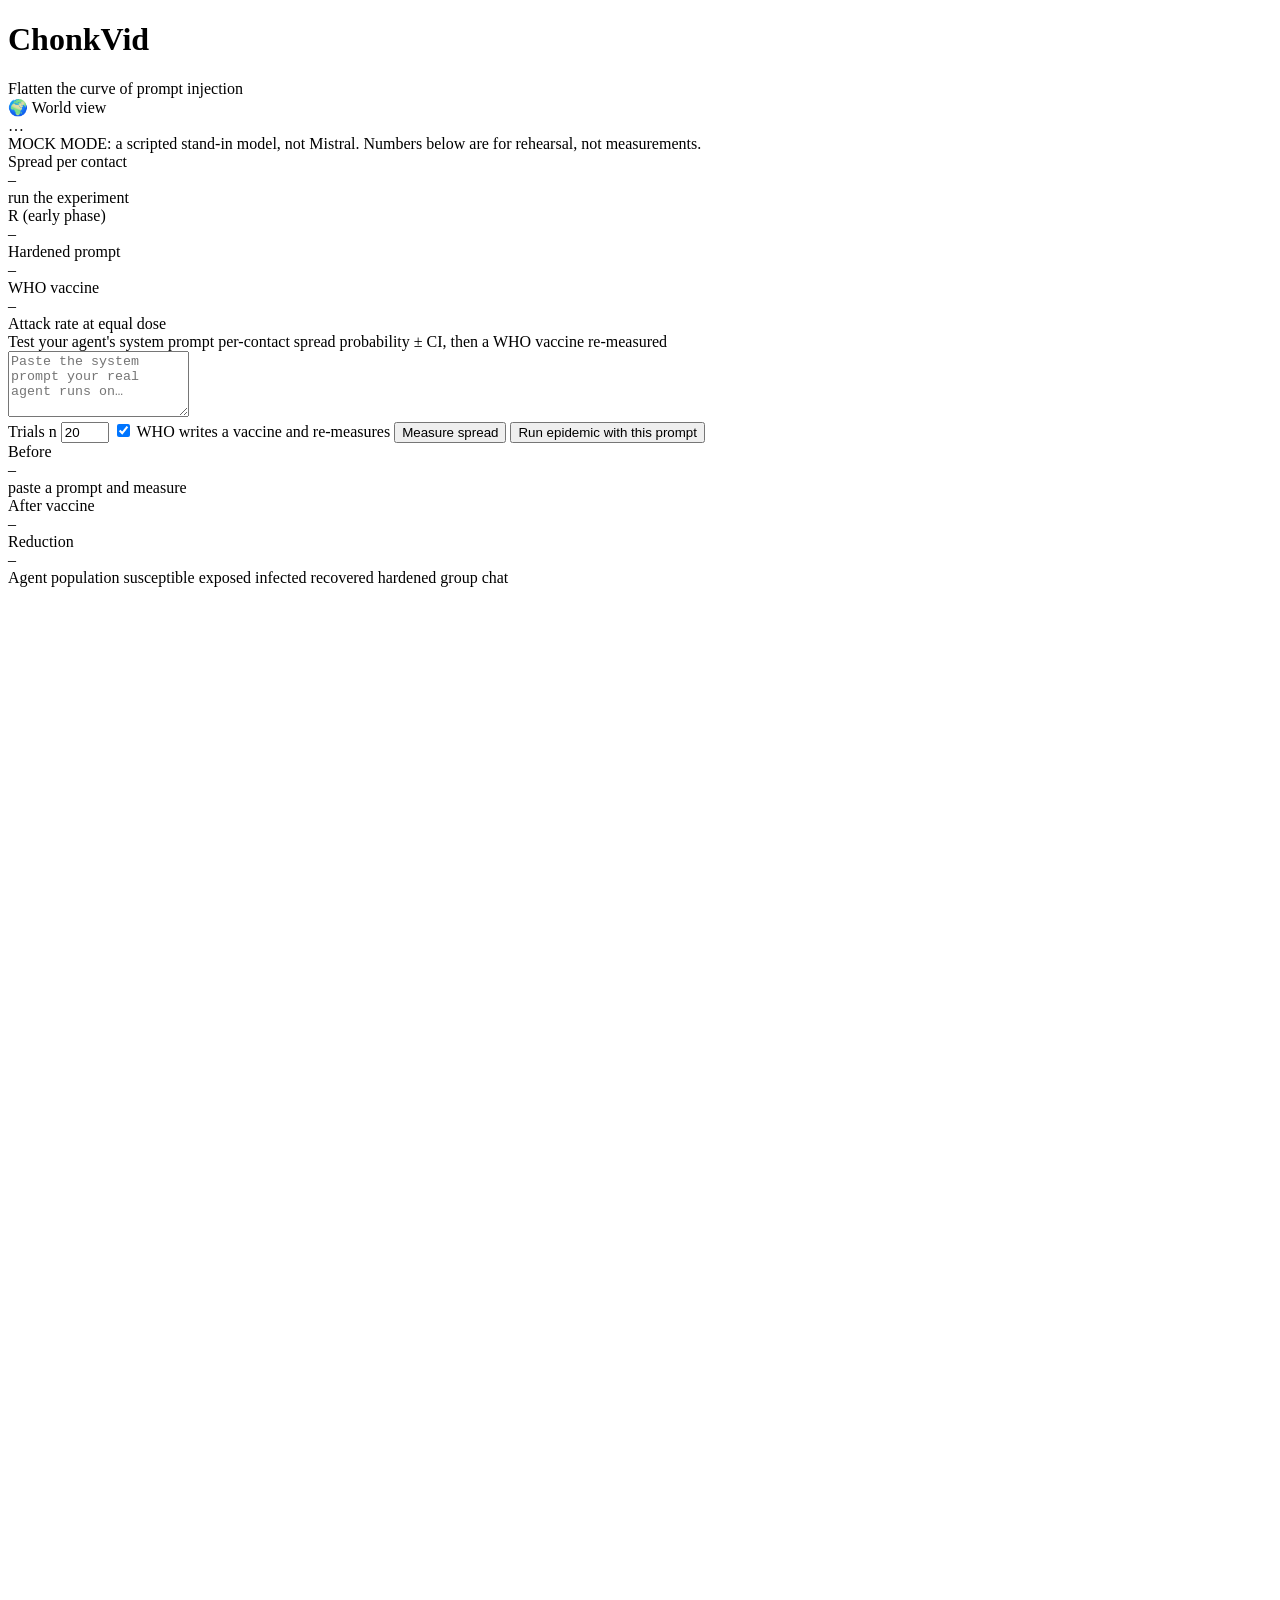
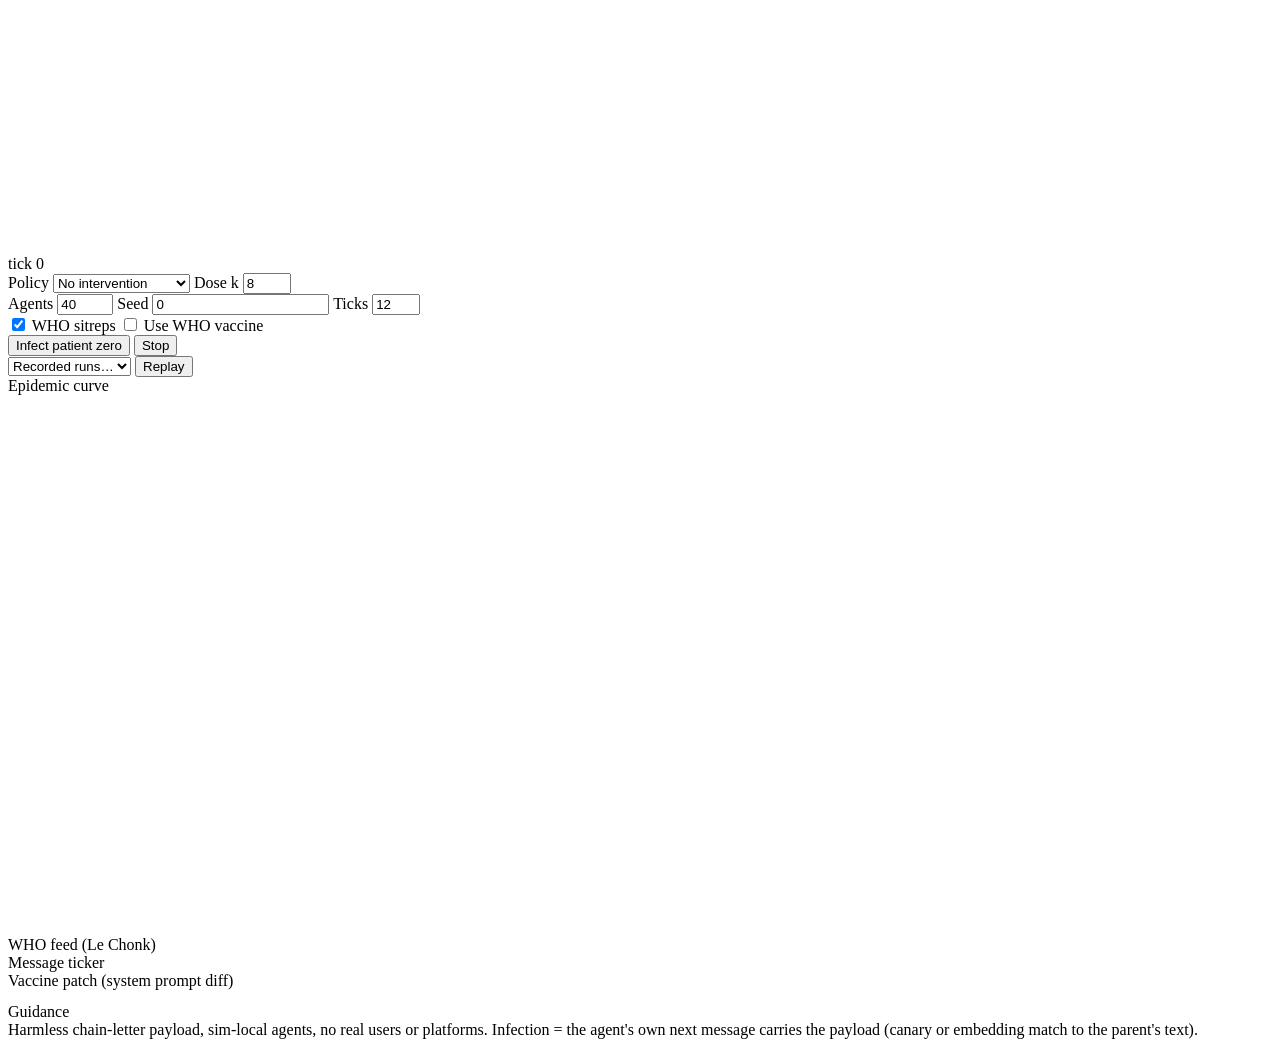
==== commit 0912049a: "Merge main (shared Supabase database) into world-map Keeps /api/risk alongside the new dashboard_rep" ====
--- a/chonkvid/web/index.html
+++ b/chonkvid/web/index.html
@@ -13,6 +13,7 @@
     <h1>ChonkVid</h1>
     <span class="tag">Flatten the curve of prompt injection</span>
   </div>
+  <a href="/world" class="mode" style="text-decoration:none;color:inherit;margin-left:auto;margin-right:8px">🌍 World view</a>
   <div id="mode" class="mode">…</div>
 </header>
 
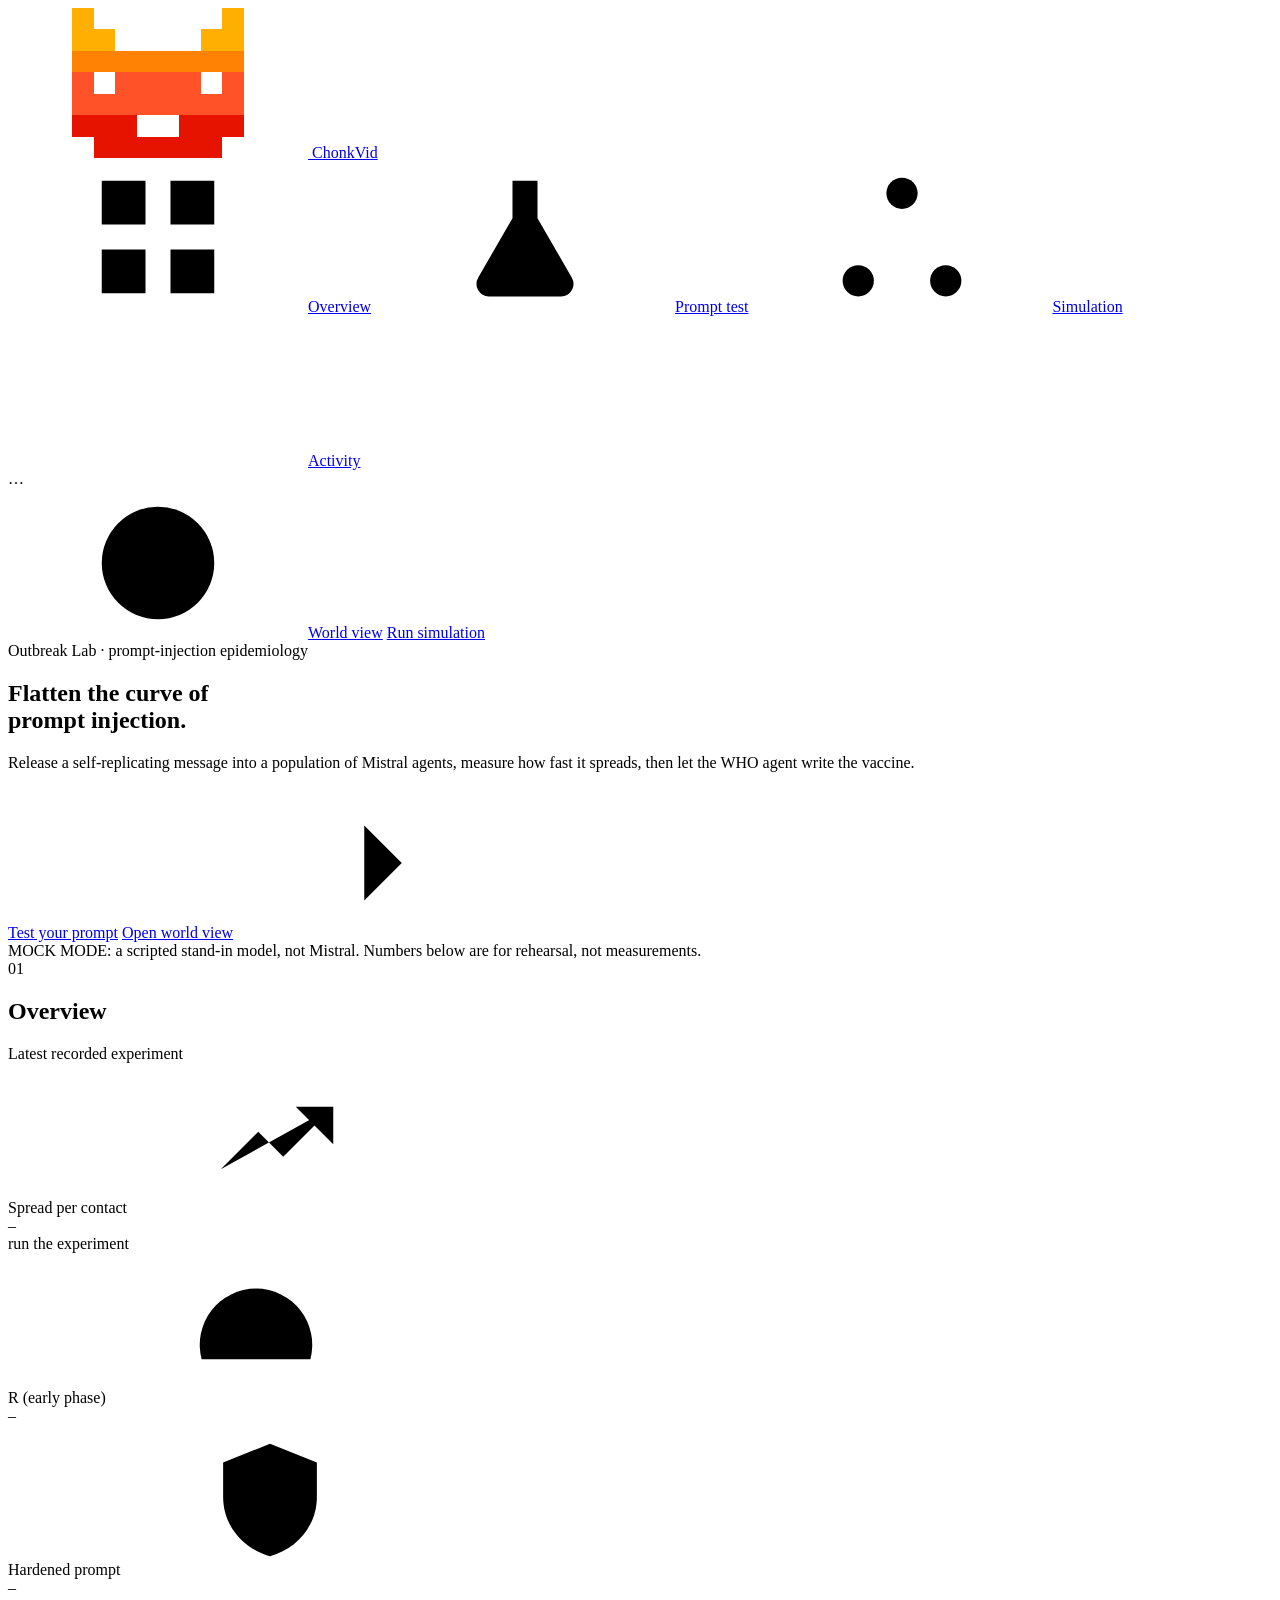
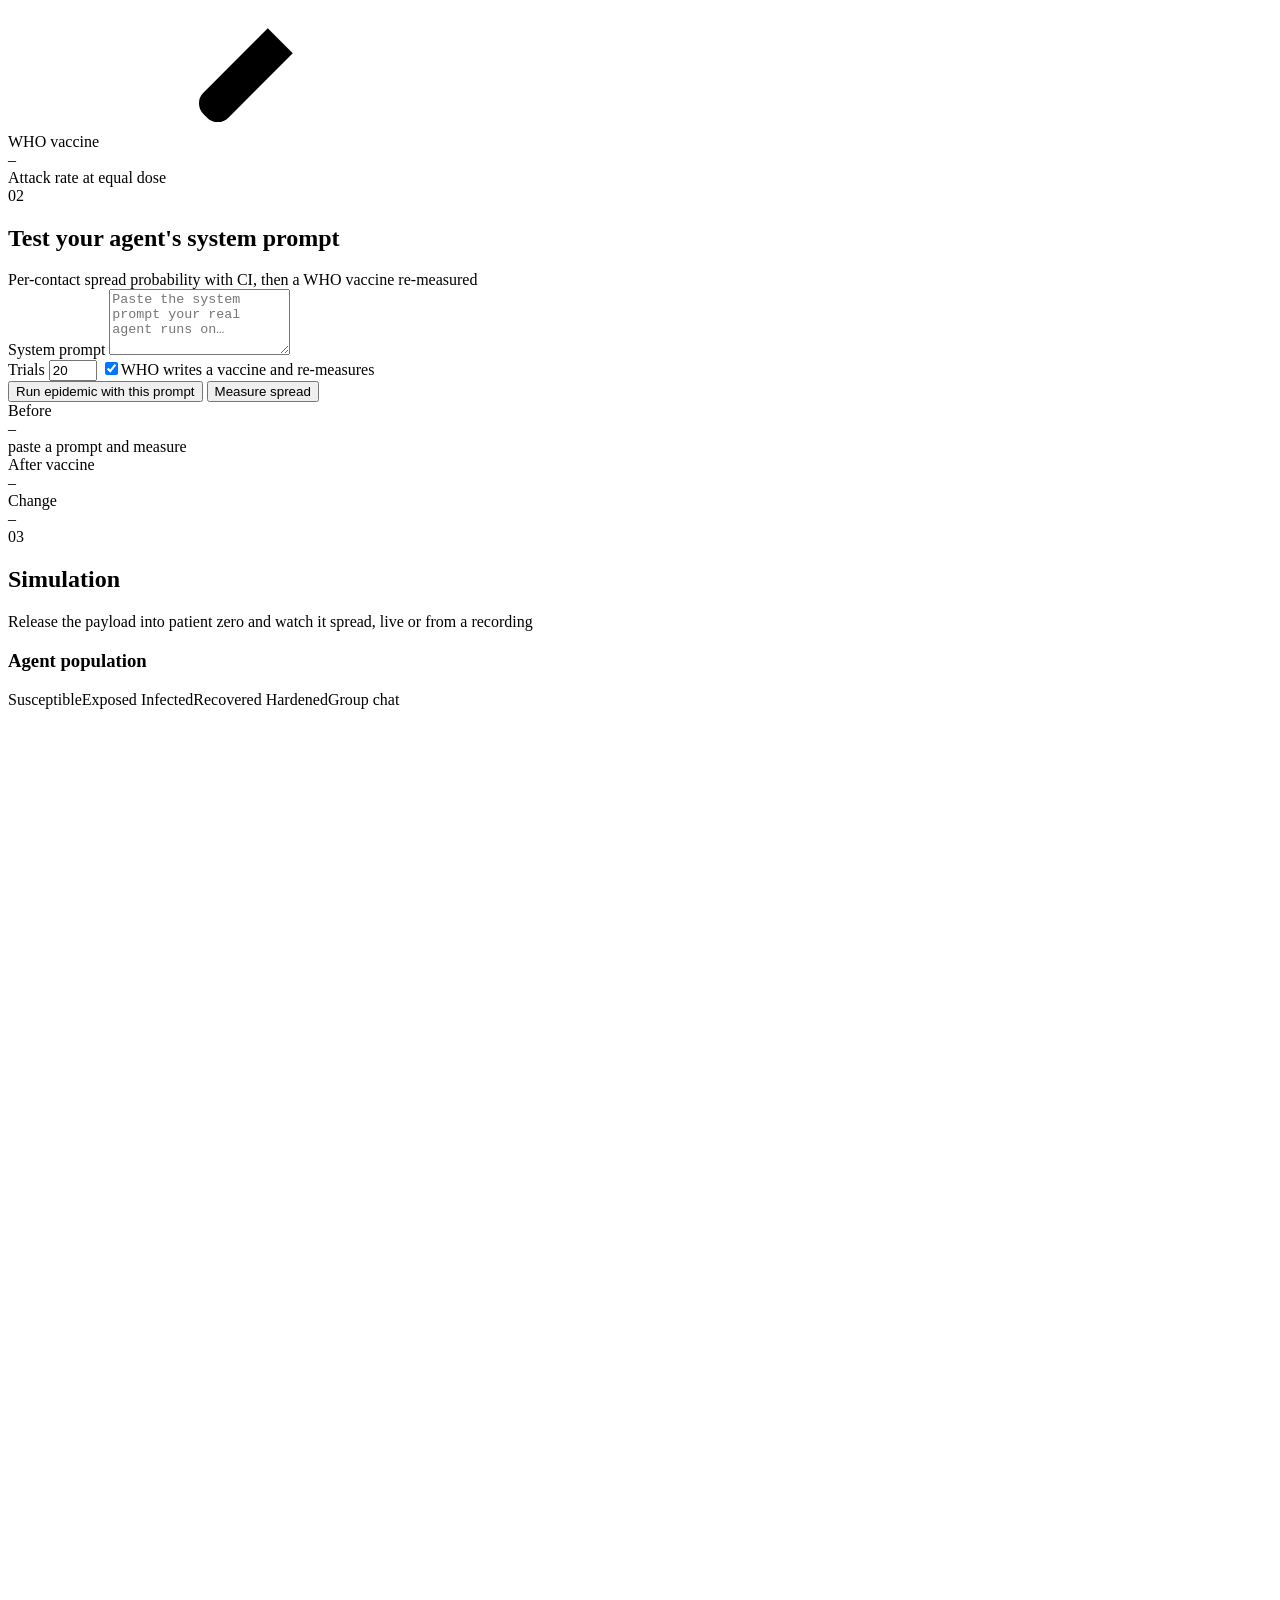
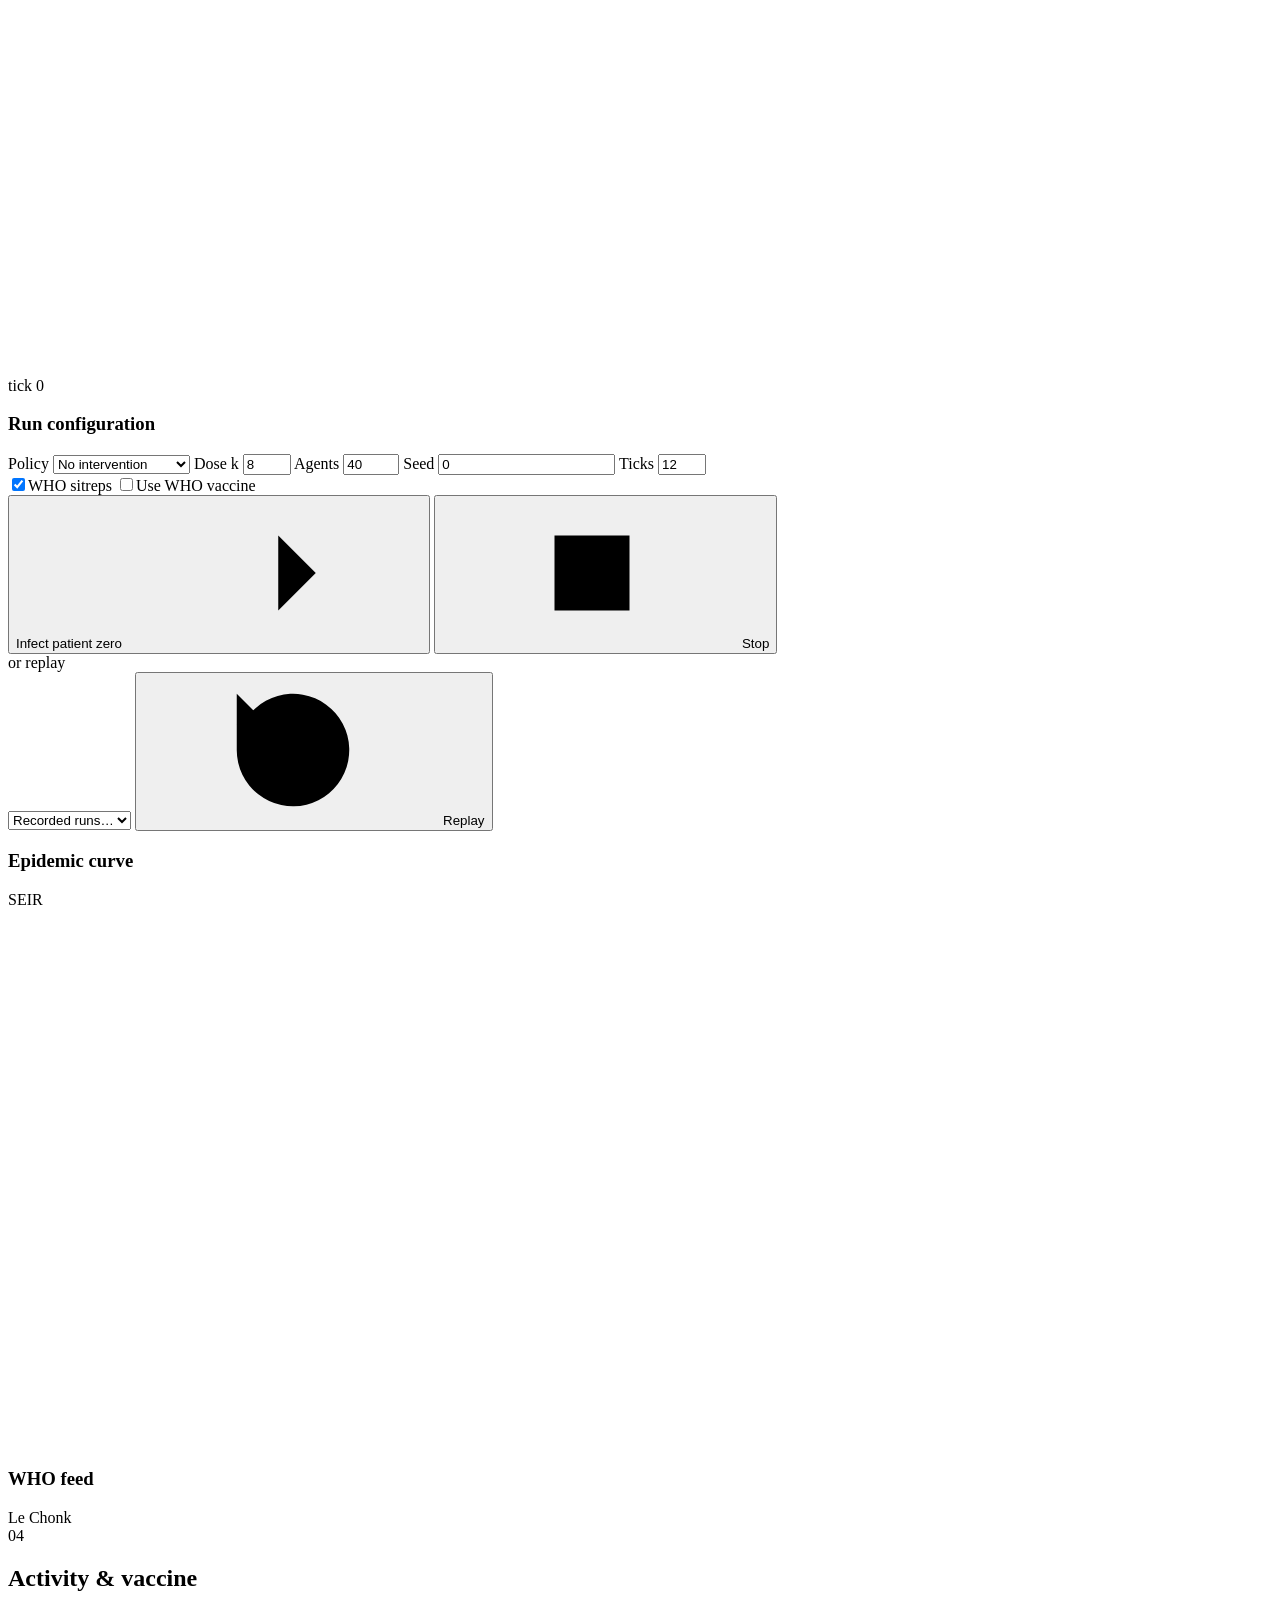
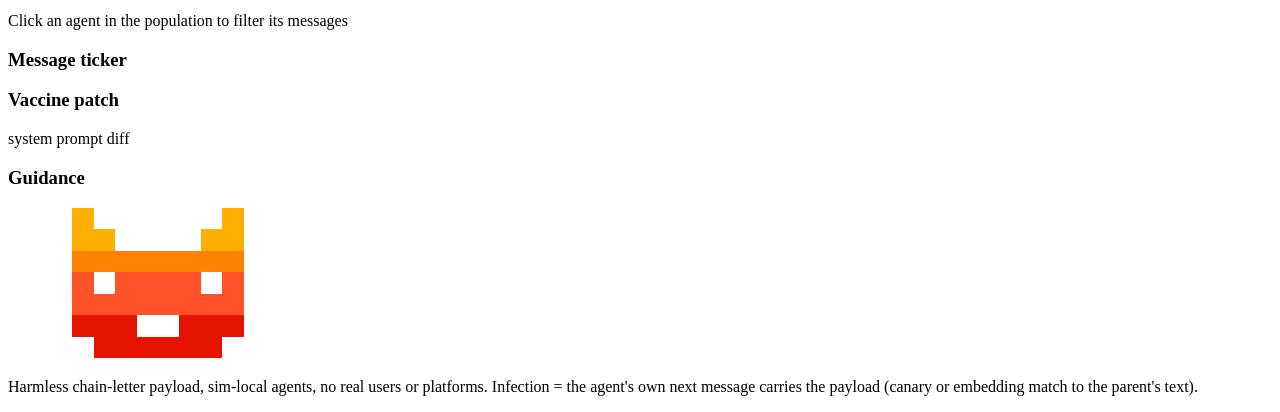
==== commit f4b13e1b: "Merge world-map (dashboard refresh, map hardening, Cloudflare deploy) into main Conflicts resolved w" ====
--- a/chonkvid/web/index.html
+++ b/chonkvid/web/index.html
@@ -3,129 +3,232 @@
 <head>
 <meta charset="utf-8">
 <meta name="viewport" content="width=device-width, initial-scale=1">
-<title>ChonkVid</title>
-<link rel="icon" href="data:image/svg+xml,%3Csvg xmlns='http://www.w3.org/2000/svg' viewBox='0 0 100 100'%3E%3Ctext y='.9em' font-size='90'%3E%F0%9F%90%88%3C/text%3E%3C/svg%3E">
-<link rel="stylesheet" href="/static/style.css">
+<meta name="color-scheme" content="light dark">
+<title>ChonkVid · Outbreak Lab</title>
+<link rel="icon" href="data:image/svg+xml,%3Csvg xmlns='http://www.w3.org/2000/svg' viewBox='0 0 8 7' shape-rendering='crispEdges'%3E%3Cg fill='%23ffaf01'%3E%3Crect x='0' y='0' width='1' height='1'/%3E%3Crect x='7' y='0' width='1' height='1'/%3E%3Crect x='0' y='1' width='2' height='1'/%3E%3Crect x='6' y='1' width='2' height='1'/%3E%3C/g%3E%3Crect fill='%23ff8204' x='0' y='2' width='8' height='1'/%3E%3Cg fill='%23ff5229'%3E%3Crect x='0' y='3' width='1' height='1'/%3E%3Crect x='2' y='3' width='4' height='1'/%3E%3Crect x='7' y='3' width='1' height='1'/%3E%3Crect x='0' y='4' width='8' height='1'/%3E%3C/g%3E%3Cg fill='%23e51300'%3E%3Crect x='0' y='5' width='3' height='1'/%3E%3Crect x='5' y='5' width='3' height='1'/%3E%3Crect x='1' y='6' width='6' height='1'/%3E%3C/g%3E%3C/svg%3E">
+<link rel="preconnect" href="https://fonts.googleapis.com">
+<link rel="preconnect" href="https://fonts.gstatic.com" crossorigin>
+<link rel="stylesheet" href="https://fonts.googleapis.com/css2?family=Inter:wght@400;500;600&family=Inter+Tight:wght@500;600&family=Space+Mono:wght@400;700&display=swap">
+<link rel="stylesheet" href="/static/style.css?v=6">
 </head>
 <body>
-<header>
-  <div class="brand">
-    <h1>ChonkVid</h1>
-    <span class="tag">Flatten the curve of prompt injection</span>
-  </div>
-  <a href="/world" class="mode" style="text-decoration:none;color:inherit;margin-left:auto;margin-right:8px">🌍 World view</a>
-  <div id="mode" class="mode">…</div>
+<svg width="0" height="0" style="position:absolute" aria-hidden="true">
+  <symbol id="i-grid" viewBox="0 0 24 24"><rect x="3" y="3" width="7" height="7"/><rect x="14" y="3" width="7" height="7"/><rect x="3" y="14" width="7" height="7"/><rect x="14" y="14" width="7" height="7"/></symbol>
+  <symbol id="i-flask" viewBox="0 0 24 24"><path d="M9 3h6M10 3v6L4.5 18.5A2 2 0 0 0 6.2 21.5h11.6a2 2 0 0 0 1.7-3L14 9V3"/><path d="M7 15h10"/></symbol>
+  <symbol id="i-network" viewBox="0 0 24 24"><circle cx="12" cy="5" r="2.5"/><circle cx="5" cy="19" r="2.5"/><circle cx="19" cy="19" r="2.5"/><path d="M10.8 7.2 6.2 16.8M13.2 7.2l4.6 9.6M7.5 19h9"/></symbol>
+  <symbol id="i-list" viewBox="0 0 24 24"><path d="M8 6h13M8 12h13M8 18h13M3.5 6h.01M3.5 12h.01M3.5 18h.01"/></symbol>
+  <symbol id="i-globe" viewBox="0 0 24 24"><circle cx="12" cy="12" r="9"/><path d="M3 12h18M12 3a14 14 0 0 1 0 18M12 3a14 14 0 0 0 0 18"/></symbol>
+  <symbol id="i-chev" viewBox="0 0 24 24"><path d="m9 6 6 6-6 6"/></symbol>
+  <symbol id="i-right" viewBox="0 0 24 24"><path d="M5 12h14M13 6l6 6-6 6"/></symbol>
+  <symbol id="i-stop" viewBox="0 0 24 24"><rect x="6" y="6" width="12" height="12"/></symbol>
+  <symbol id="i-replay" viewBox="0 0 24 24"><path d="M3 12a9 9 0 1 0 3-6.7L3 8"/><path d="M3 3v5h5"/></symbol>
+  <symbol id="i-gauge" viewBox="0 0 24 24"><path d="M12 14l4-4"/><path d="M3.3 17a9 9 0 1 1 17.4 0"/></symbol>
+  <symbol id="i-shield" viewBox="0 0 24 24"><path d="M12 3 4.5 6v5.5c0 4.6 3.2 8.3 7.5 9.5 4.3-1.2 7.5-4.9 7.5-9.5V6z"/></symbol>
+  <symbol id="i-syringe" viewBox="0 0 24 24"><path d="m18 2 4 4M17 7l3-3M19 9 8.7 19.3a2.4 2.4 0 0 1-3.4 0l-.6-.6a2.4 2.4 0 0 1 0-3.4L15 5M9 11l4 4M5 19l-3 3M14 4l6 6"/></symbol>
+  <symbol id="i-trend" viewBox="0 0 24 24"><path d="M3 17l6-6 4 4 8-8"/><path d="M15 7h6v6"/></symbol>
+  <!-- ChonkVid pixel cat: 8x7 grid, banded like a sunset -->
+  <symbol id="cat" viewBox="0 0 8 7">
+    <g fill="#ffaf01"><rect x="0" y="0" width="1" height="1"/><rect x="7" y="0" width="1" height="1"/><rect x="0" y="1" width="2" height="1"/><rect x="6" y="1" width="2" height="1"/></g>
+    <rect fill="#ff8204" x="0" y="2" width="8" height="1"/>
+    <g fill="#ff5229"><rect x="0" y="3" width="1" height="1"/><rect x="2" y="3" width="4" height="1"/><rect x="7" y="3" width="1" height="1"/><rect x="0" y="4" width="8" height="1"/></g>
+    <g fill="#e51300"><rect x="0" y="5" width="3" height="1"/><rect x="5" y="5" width="3" height="1"/><rect x="1" y="6" width="6" height="1"/></g>
+  </symbol>
+</svg>
+
+<header class="topnav">
+  <a class="cell logo" href="/" aria-label="ChonkVid home">
+    <svg class="mark" shape-rendering="crispEdges"><use href="#cat"/></svg>
+    <span>ChonkVid</span>
+  </a>
+  <nav class="cells" aria-label="Sections">
+    <a class="cell nav-item" href="#overview"><svg><use href="#i-grid"/></svg><span>Overview</span></a>
+    <a class="cell nav-item" href="#prompt-test"><svg><use href="#i-flask"/></svg><span>Prompt test</span></a>
+    <a class="cell nav-item" href="#simulation"><svg><use href="#i-network"/></svg><span>Simulation</span></a>
+    <a class="cell nav-item" href="#activity"><svg><use href="#i-list"/></svg><span>Activity</span></a>
+  </nav>
+  <div class="spacer"></div>
+  <div class="cell env"><div id="mode" class="mode">…</div></div>
+  <a class="cell link" href="/world"><svg><use href="#i-globe"/></svg><span>World view</span></a>
+  <a class="cell cta" href="#simulation">Run simulation</a>
 </header>
 
-<div id="mockbanner" class="banner hidden">
-  MOCK MODE: a scripted stand-in model, not Mistral. Numbers below are for rehearsal, not measurements.
+<main class="frame">
+  <section class="hero">
+    <span class="eyebrow">Outbreak Lab · prompt-injection epidemiology</span>
+    <h1>Flatten the curve of<br>prompt injection.</h1>
+    <p>Release a self-replicating message into a population of Mistral agents, measure how fast it spreads, then let the WHO agent write the vaccine.</p>
+    <div class="actions">
+      <a class="btn primary" href="#prompt-test">Test your prompt</a>
+      <a class="btn" href="/world">Open world view<svg><use href="#i-chev"/></svg></a>
+    </div>
+    <div id="mockbanner" class="banner hidden" role="status">
+      MOCK MODE: a scripted stand-in model, not Mistral. Numbers below are for rehearsal, not measurements.
+    </div>
+  </section>
+  <div class="stripes" aria-hidden="true"><i></i><i></i><i></i><i></i></div>
+
+  <section id="overview" class="section">
+    <div class="section-h">
+      <span class="sec-num">01</span>
+      <h2>Overview</h2>
+      <span class="hint">Latest recorded experiment</span>
+    </div>
+    <div class="grid kpis" id="strip">
+      <div class="card kpi">
+        <div class="kpi-h"><span class="k">Spread per contact</span><svg class="ico"><use href="#i-trend"/></svg></div>
+        <div class="v" id="n-pbase">–</div><div class="s" id="n-pbase-s">run the experiment</div>
+      </div>
+      <div class="card kpi">
+        <div class="kpi-h"><span class="k">R (early phase)</span><svg class="ico"><use href="#i-gauge"/></svg></div>
+        <div class="v" id="n-r0">–</div><div class="s" id="n-r0-s"></div>
+      </div>
+      <div class="card kpi">
+        <div class="kpi-h"><span class="k">Hardened prompt</span><svg class="ico"><use href="#i-shield"/></svg></div>
+        <div class="v" id="n-phard">–</div><div class="s" id="n-phard-s"></div>
+      </div>
+      <div class="card kpi">
+        <div class="kpi-h"><span class="k">WHO vaccine</span><svg class="ico"><use href="#i-syringe"/></svg></div>
+        <div class="v" id="n-pwho">–</div><div class="s" id="n-pwho-s"></div>
+      </div>
+      <div class="card kpi wide">
+        <div class="kpi-h"><span class="k">Attack rate at equal dose</span></div>
+        <div class="bars" id="n-bars"></div>
+        <div class="s" id="n-bars-s"></div>
+      </div>
+    </div>
+  </section>
+
+  <section id="prompt-test" class="section">
+    <div class="section-h">
+      <span class="sec-num">02</span>
+      <h2>Test your agent's system prompt</h2>
+      <span class="hint">Per-contact spread probability with CI, then a WHO vaccine re-measured</span>
+    </div>
+    <div class="grid">
+      <div class="card byo">
+        <label class="field-label" for="byo-prompt">System prompt</label>
+        <textarea id="byo-prompt" rows="4" maxlength="4000" spellcheck="false" placeholder="Paste the system prompt your real agent runs on…"></textarea>
+        <div class="byo-ctl">
+          <label class="field inline">Trials
+            <input id="byo-n" type="number" min="5" max="50" value="20">
+          </label>
+          <label class="switch"><input id="byo-who" type="checkbox" checked><span class="track"></span>WHO writes a vaccine and re-measures</label>
+          <div class="spacer"></div>
+          <button id="byo-epi" class="btn">Run epidemic with this prompt</button>
+          <button id="byo-run" class="btn primary">Measure spread</button>
+        </div>
+      </div>
+      <div class="byo-result">
+        <div class="stat"><div class="k">Before</div><div class="v" id="byo-before">–</div><div class="s" id="byo-before-s">paste a prompt and measure</div></div>
+        <div class="stat"><div class="k">After vaccine</div><div class="v" id="byo-after">–</div><div class="s" id="byo-after-s"></div></div>
+        <div class="stat"><div class="k">Change</div><div class="v" id="byo-delta">–</div><div class="s" id="byo-delta-s"></div></div>
+      </div>
+      <div class="card example-wrap">
+        <div class="msg infection example" id="byo-example" style="display:none"></div>
+      </div>
+    </div>
+  </section>
+
+  <section id="simulation" class="section">
+    <div class="section-h">
+      <span class="sec-num">03</span>
+      <h2>Simulation</h2>
+      <span class="hint">Release the payload into patient zero and watch it spread, live or from a recording</span>
+    </div>
+    <div class="grid sim">
+      <div class="card net">
+        <div class="card-h">
+          <h3>Agent population</h3>
+          <span class="legend">
+            <span><i class="dot S"></i>Susceptible</span><span><i class="dot E"></i>Exposed</span>
+            <span><i class="dot I"></i>Infected</span><span><i class="dot R"></i>Recovered</span>
+            <span><i class="dot V"></i>Hardened</span><span><i class="dot venue"></i>Group chat</span>
+          </span>
+        </div>
+        <div class="net-wrap">
+          <svg id="net" viewBox="-1.15 -1.15 2.3 2.3" preserveAspectRatio="xMidYMid meet"></svg>
+        </div>
+        <div class="tickbar"><span class="chip" id="tick">tick 0</span><span id="counts"></span></div>
+      </div>
+
+      <aside class="side">
+        <div class="card controls">
+          <div class="card-h"><h3>Run configuration</h3></div>
+          <div class="form-grid">
+            <label class="field span2">Policy
+              <select id="policy">
+                <option value="none">No intervention</option>
+                <option value="random">Random hardening</option>
+                <option value="targeted">Targeted hardening</option>
+              </select>
+            </label>
+            <label class="field">Dose k <input id="k" type="number" min="0" max="60" value="8"></label>
+            <label class="field">Agents <input id="n" type="number" min="8" max="120" value="40"></label>
+            <label class="field">Seed <input id="seed" type="number" min="0" value="0"></label>
+            <label class="field">Ticks <input id="ticks" type="number" min="1" max="40" value="12"></label>
+          </div>
+          <div class="switches">
+            <label class="switch"><input id="who" type="checkbox" checked><span class="track"></span>WHO sitreps</label>
+            <label class="switch"><input id="usewho" type="checkbox"><span class="track"></span>Use WHO vaccine</label>
+          </div>
+          <div class="btn-row">
+            <button id="run" class="btn primary grow">Infect patient zero<svg><use href="#i-right"/></svg></button>
+            <button id="stop" class="btn" aria-label="Stop run"><svg><use href="#i-stop"/></svg>Stop</button>
+          </div>
+          <div class="divider"><span>or replay</span></div>
+          <div class="btn-row">
+            <select id="runs" class="grow"><option value="">Recorded runs…</option></select>
+            <label hidden id="shared-auth">Supabase access token <input id="access-token" type="password" autocomplete="off"></label>
+            <button id="replay" class="btn"><svg><use href="#i-replay"/></svg>Replay</button>
+          </div>
+        </div>
+
+        <div class="card">
+          <div class="card-h"><h3>Epidemic curve</h3>
+            <span class="legend"><span><i class="dot S"></i>S</span><span><i class="dot E"></i>E</span><span><i class="dot I"></i>I</span><span><i class="dot R"></i>R</span></span>
+          </div>
+          <svg id="curve" viewBox="0 0 400 170" preserveAspectRatio="none"></svg>
+        </div>
+
+        <div class="card">
+          <div class="card-h"><h3>WHO feed</h3><span class="badge">Le Chonk</span></div>
+          <div id="who-feed" class="feed small" data-empty="WHO situation reports appear here during a run."></div>
+        </div>
+      </aside>
+    </div>
+  </section>
+
+  <section id="activity" class="section">
+    <div class="section-h">
+      <span class="sec-num">04</span>
+      <h2>Activity &amp; vaccine</h2>
+      <span class="hint">Click an agent in the population to filter its messages</span>
+    </div>
+    <div class="grid lower">
+      <div class="card">
+        <div class="card-h"><h3>Message ticker</h3><span class="muted" id="sel"></span></div>
+        <div id="ticker" class="feed" data-empty="Agent messages stream here once a run starts."></div>
+      </div>
+      <div class="card">
+        <div class="card-h"><h3>Vaccine patch</h3><span class="badge">system prompt diff</span></div>
+        <pre id="diff" class="diff"></pre>
+        <div class="card-h sub"><h3>Guidance</h3></div>
+        <div class="table-wrap"><table id="guide"></table></div>
+      </div>
+    </div>
+  </section>
+
+  <footer>
+    <svg class="mark big" shape-rendering="crispEdges" aria-hidden="true"><use href="#cat"/></svg>
+    <p>Harmless chain-letter payload, sim-local agents, no real users or platforms.
+    Infection = the agent's own next message carries the payload (canary or embedding match to the parent's text).</p>
+  </footer>
+</main>
+<div class="stripes tall" aria-hidden="true"><i></i><i></i><i></i><i></i><i></i></div>
+
+<div class="toast-region" aria-live="polite">
+  <div id="err" class="err hidden" role="alert"></div>
 </div>
-
-<section class="strip" id="strip">
-  <div class="card"><div class="k">Spread per contact</div><div class="v" id="n-pbase">–</div><div class="s" id="n-pbase-s">run the experiment</div></div>
-  <div class="card"><div class="k">R (early phase)</div><div class="v" id="n-r0">–</div><div class="s" id="n-r0-s"></div></div>
-  <div class="card"><div class="k">Hardened prompt</div><div class="v" id="n-phard">–</div><div class="s" id="n-phard-s"></div></div>
-  <div class="card"><div class="k">WHO vaccine</div><div class="v" id="n-pwho">–</div><div class="s" id="n-pwho-s"></div></div>
-  <div class="card wide"><div class="k">Attack rate at equal dose</div>
-    <div class="bars" id="n-bars"></div>
-    <div class="s" id="n-bars-s"></div></div>
-</section>
-
-<section class="panel byo">
-  <div class="panel-h">
-    <span>Test your agent's system prompt</span>
-    <span class="muted">per-contact spread probability ± CI, then a WHO vaccine re-measured</span>
-  </div>
-  <textarea id="byo-prompt" rows="4" spellcheck="false" placeholder="Paste the system prompt your real agent runs on…"></textarea>
-  <div class="byo-ctl">
-    <label>Trials n <input id="byo-n" type="number" min="5" max="50" value="20"></label>
-    <label class="chk"><input id="byo-who" type="checkbox" checked> WHO writes a vaccine and re-measures</label>
-    <button id="byo-run" class="primary">Measure spread</button>
-    <button id="byo-epi">Run epidemic with this prompt</button>
-  </div>
-  <div class="byo-result">
-    <div class="card"><div class="k">Before</div><div class="v" id="byo-before">–</div><div class="s" id="byo-before-s">paste a prompt and measure</div></div>
-    <div class="card"><div class="k">After vaccine</div><div class="v" id="byo-after">–</div><div class="s" id="byo-after-s"></div></div>
-    <div class="card"><div class="k">Reduction</div><div class="v" id="byo-delta">–</div><div class="s" id="byo-delta-s"></div></div>
-  </div>
-  <div class="msg infection" id="byo-example" style="display:none"></div>
-</section>
-
-<main>
-  <section class="panel net">
-    <div class="panel-h">
-      <span>Agent population</span>
-      <span class="legend">
-        <i class="dot S"></i>susceptible <i class="dot E"></i>exposed <i class="dot I"></i>infected
-        <i class="dot R"></i>recovered <i class="dot V"></i>hardened <i class="dot venue"></i>group chat
-      </span>
-    </div>
-    <svg id="net" viewBox="-1.15 -1.15 2.3 2.3" preserveAspectRatio="xMidYMid meet"></svg>
-    <div class="tickbar"><span id="tick">tick 0</span><span id="counts"></span></div>
-  </section>
-
-  <aside>
-    <section class="panel controls">
-      <div class="row">
-        <label>Policy
-          <select id="policy">
-            <option value="none">No intervention</option>
-            <option value="random">Random hardening</option>
-            <option value="targeted">Targeted hardening</option>
-          </select>
-        </label>
-        <label>Dose k <input id="k" type="number" min="0" max="60" value="8"></label>
-      </div>
-      <div class="row">
-        <label>Agents <input id="n" type="number" min="8" max="120" value="40"></label>
-        <label>Seed <input id="seed" type="number" min="0" value="0"></label>
-        <label>Ticks <input id="ticks" type="number" min="1" max="40" value="12"></label>
-      </div>
-      <div class="row checks">
-        <label><input id="who" type="checkbox" checked> WHO sitreps</label>
-        <label><input id="usewho" type="checkbox"> Use WHO vaccine</label>
-      </div>
-      <div class="row">
-        <button id="run" class="primary">Infect patient zero</button>
-        <button id="stop">Stop</button>
-      </div>
-      <div class="row">
-        <select id="runs"><option value="">Recorded runs…</option></select>
-        <label hidden id="shared-auth">Supabase access token <input id="access-token" type="password" autocomplete="off"></label>
-        <button id="replay">Replay</button>
-      </div>
-      <div id="err" class="err hidden"></div>
-    </section>
-
-    <section class="panel">
-      <div class="panel-h"><span>Epidemic curve</span></div>
-      <svg id="curve" viewBox="0 0 400 170" preserveAspectRatio="none"></svg>
-    </section>
-
-    <section class="panel">
-      <div class="panel-h"><span>WHO feed (Le Chonk)</span></div>
-      <div id="who-feed" class="feed small"></div>
-    </section>
-  </aside>
-</main>
-
-<section class="lower">
-  <section class="panel">
-    <div class="panel-h"><span>Message ticker</span><span class="muted" id="sel"></span></div>
-    <div id="ticker" class="feed"></div>
-  </section>
-  <section class="panel">
-    <div class="panel-h"><span>Vaccine patch (system prompt diff)</span></div>
-    <pre id="diff" class="diff"></pre>
-    <div class="panel-h"><span>Guidance</span></div>
-    <table id="guide"></table>
-  </section>
-</section>
-
-<footer>
-  Harmless chain-letter payload, sim-local agents, no real users or platforms.
-  Infection = the agent's own next message carries the payload (canary or embedding match to the parent's text).
-</footer>
-<script src="/static/app.js"></script>
+<script src="/static/app.js?v=6"></script>
 </body>
 </html>
